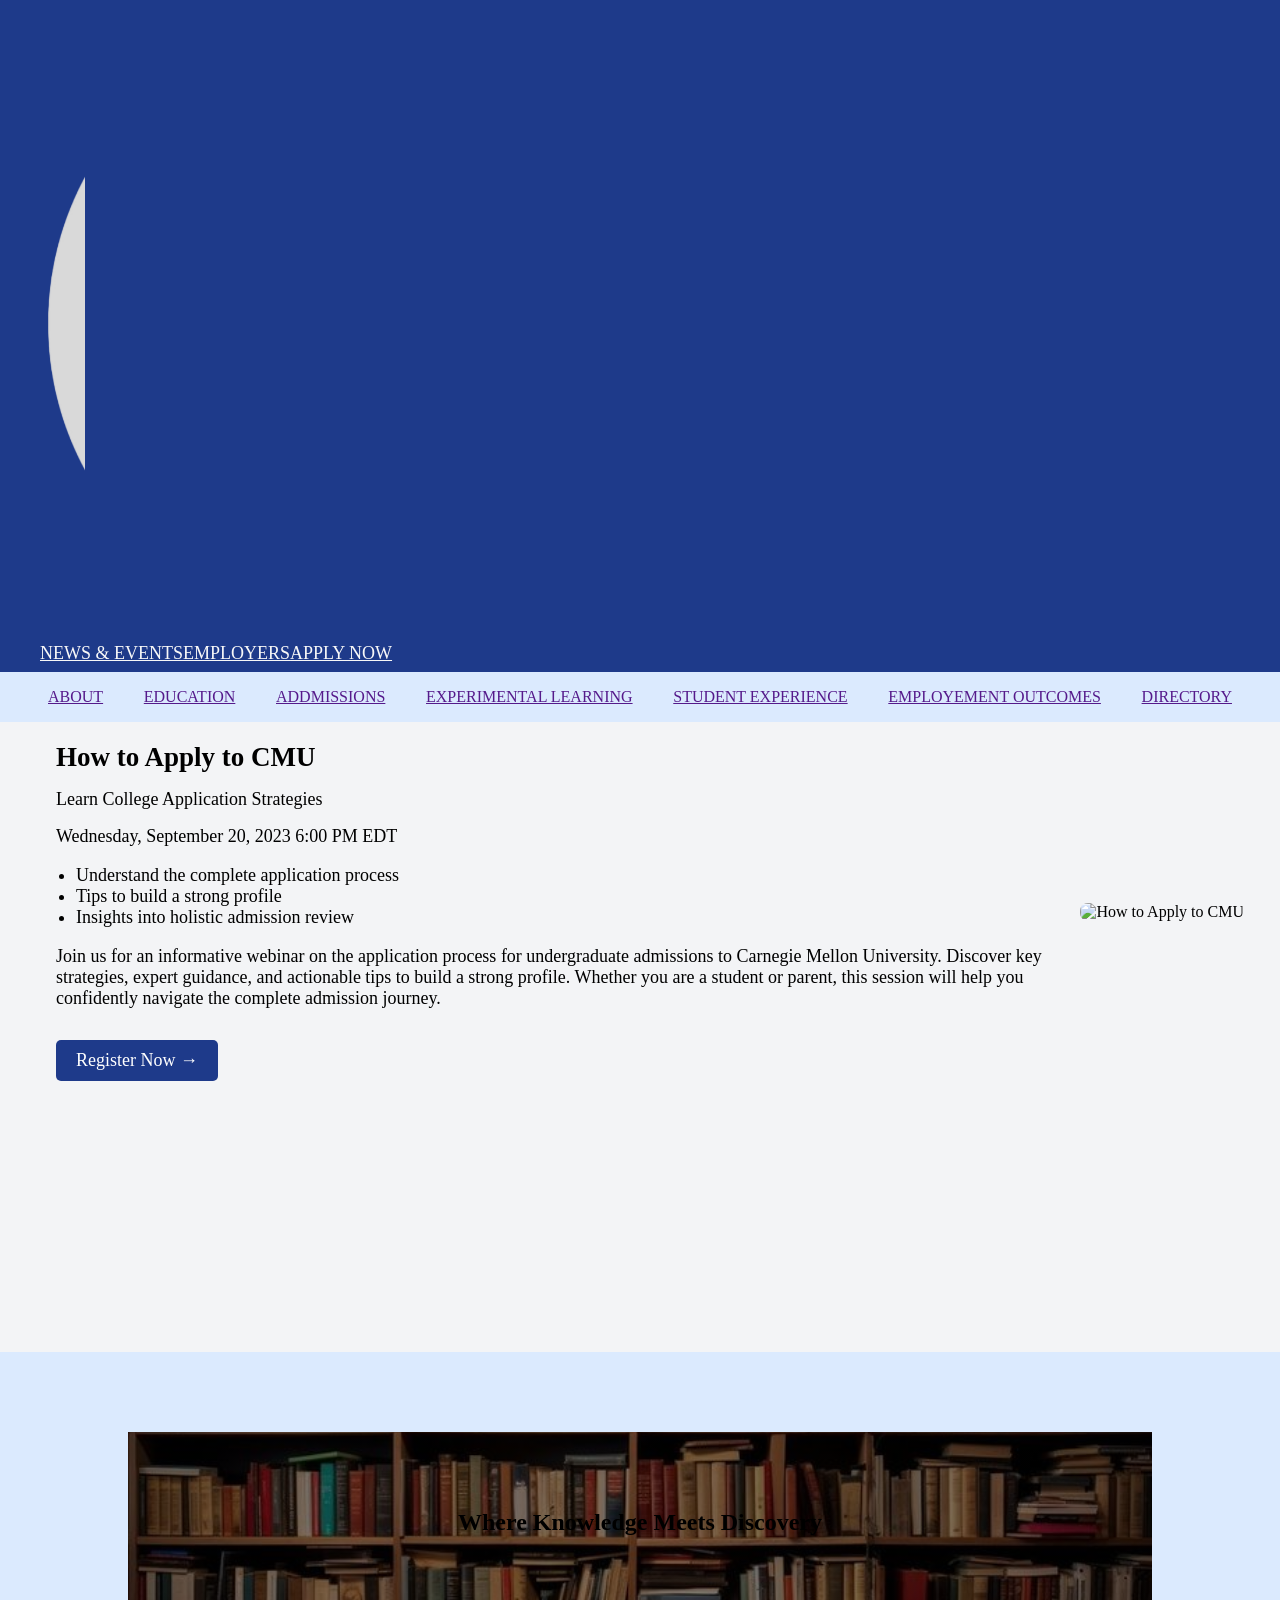
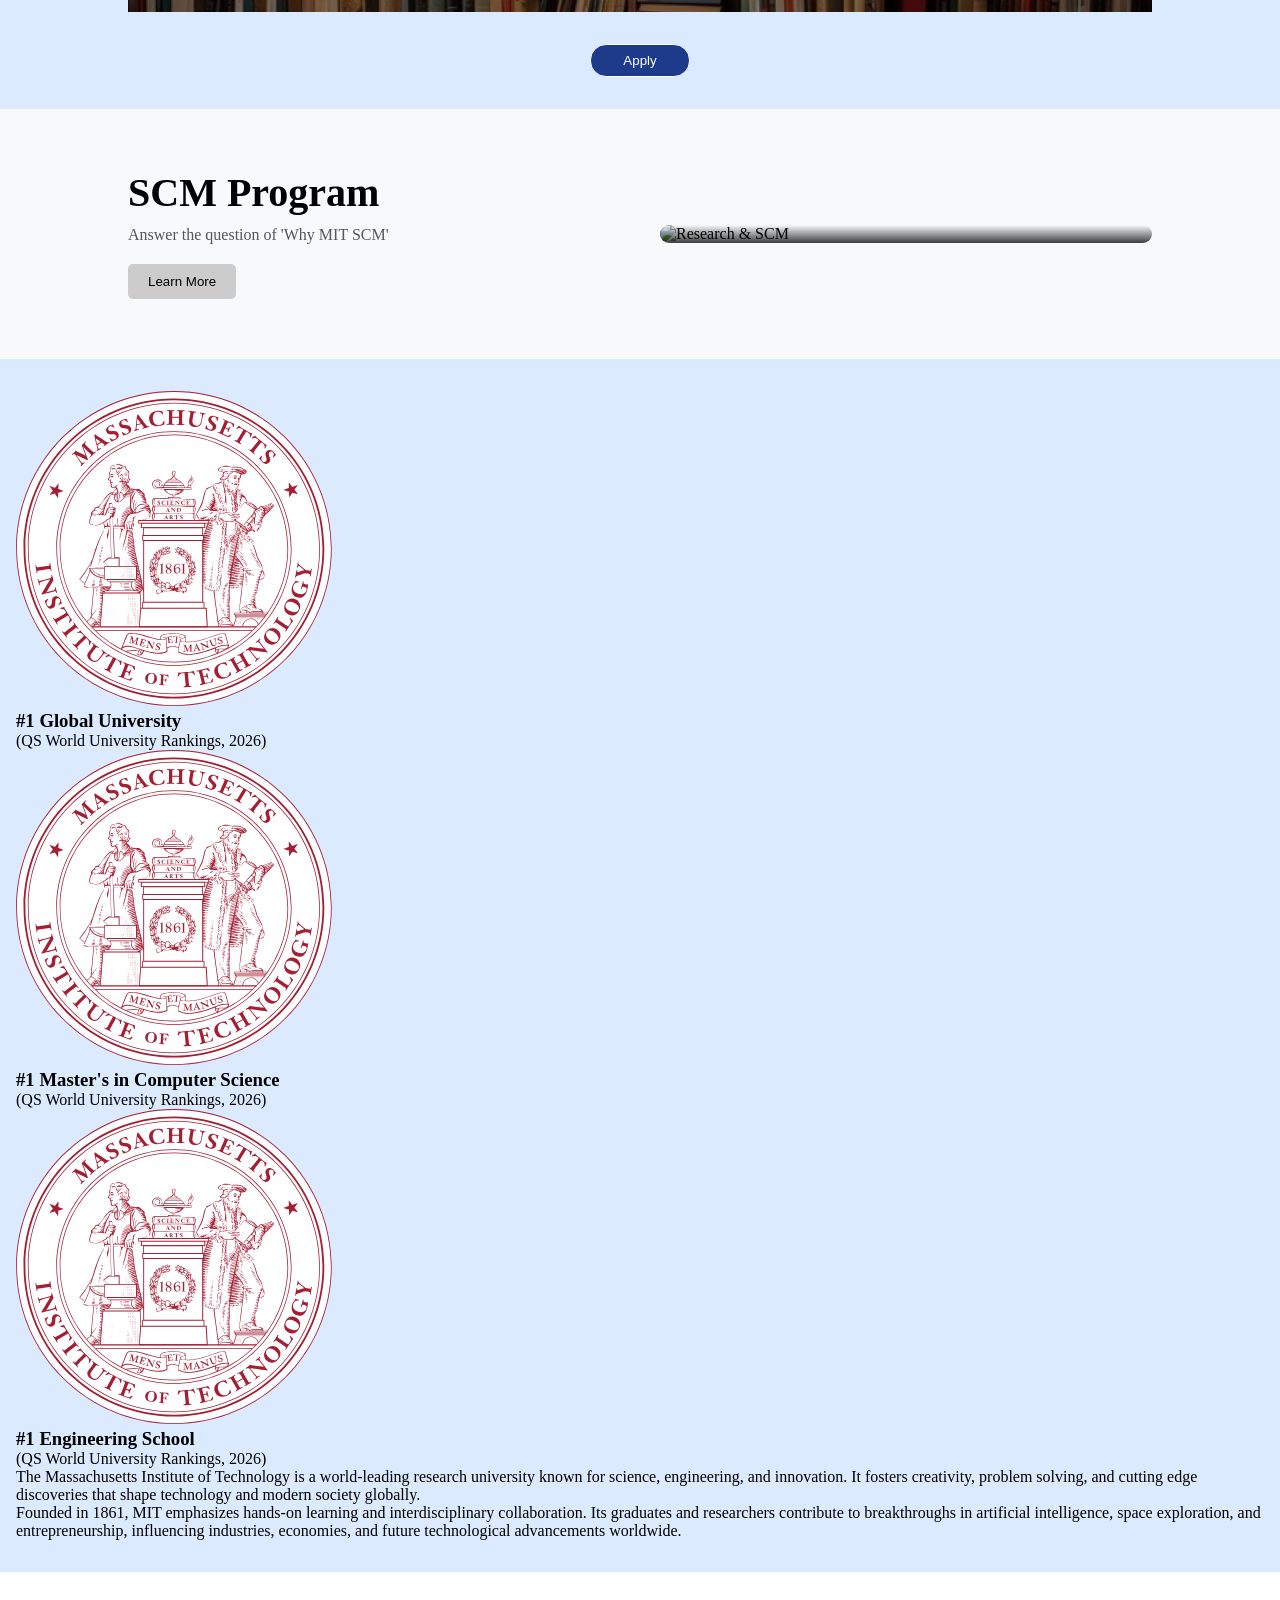
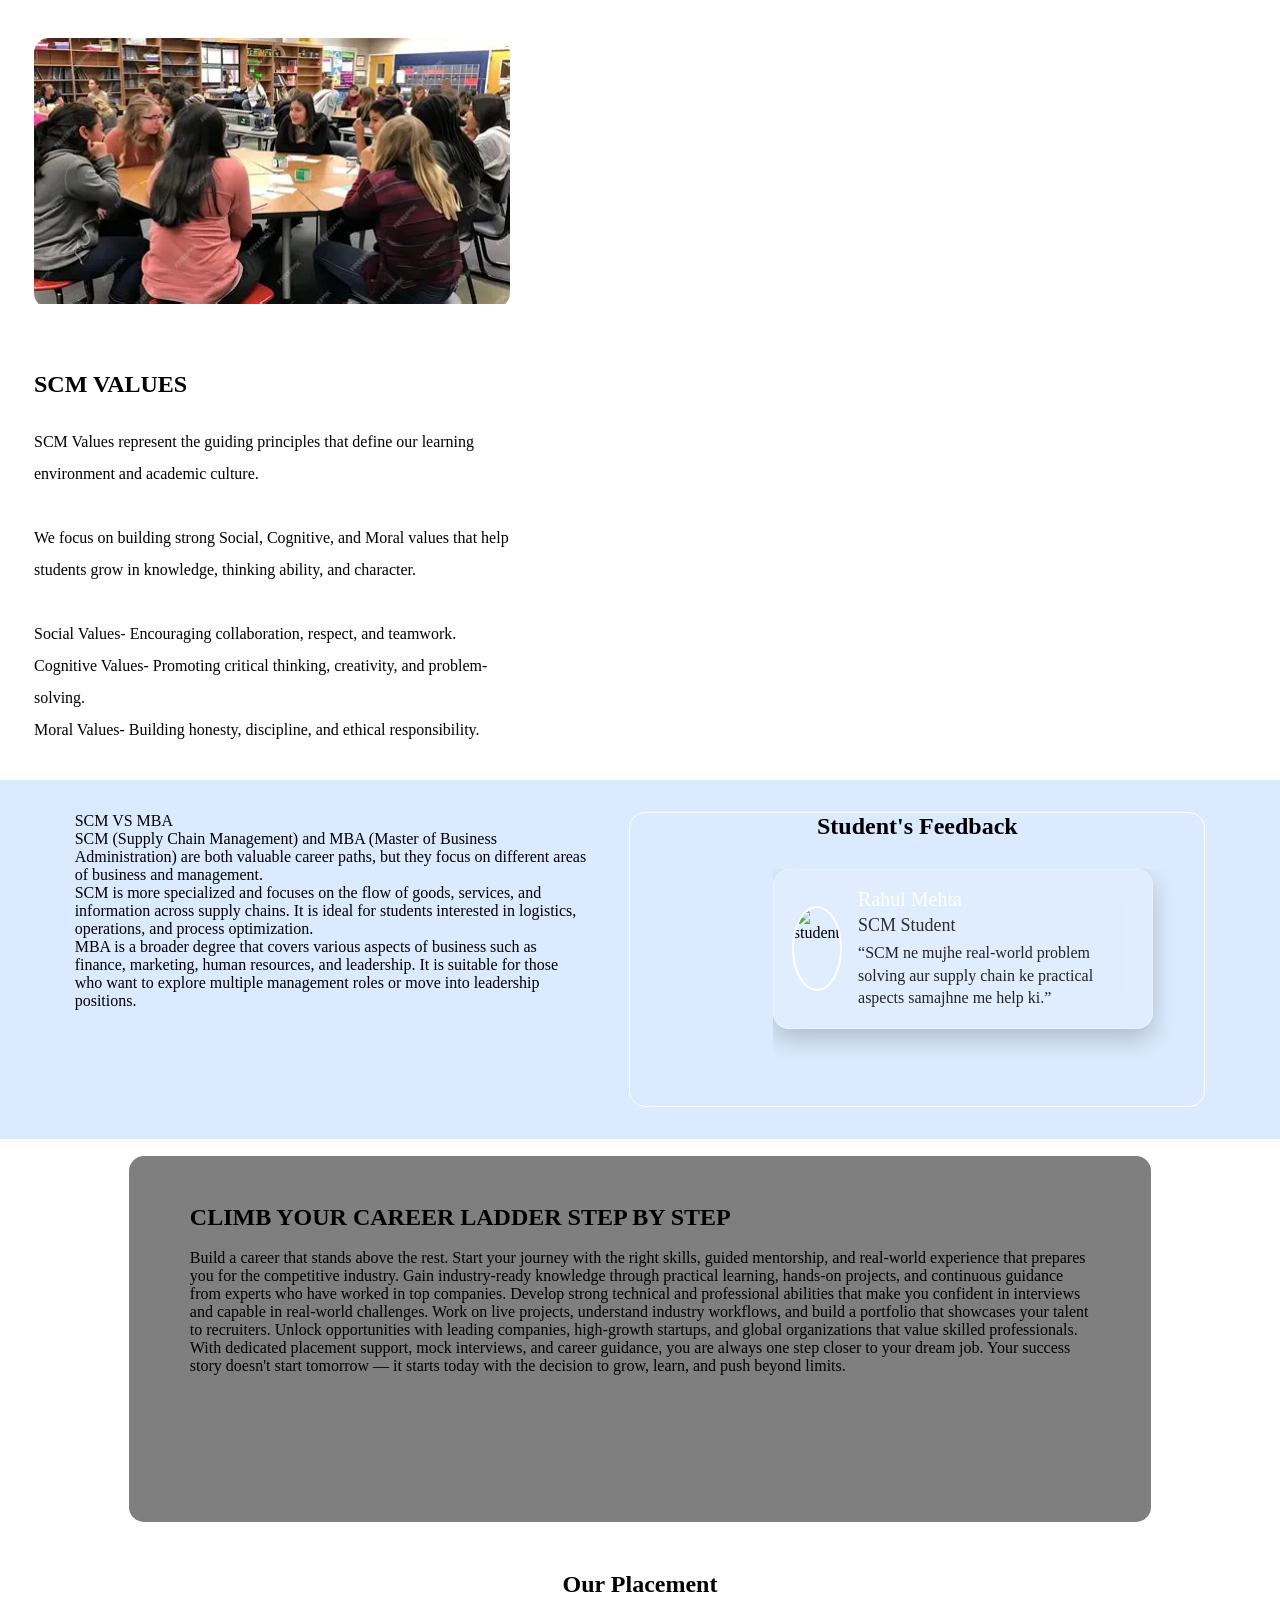
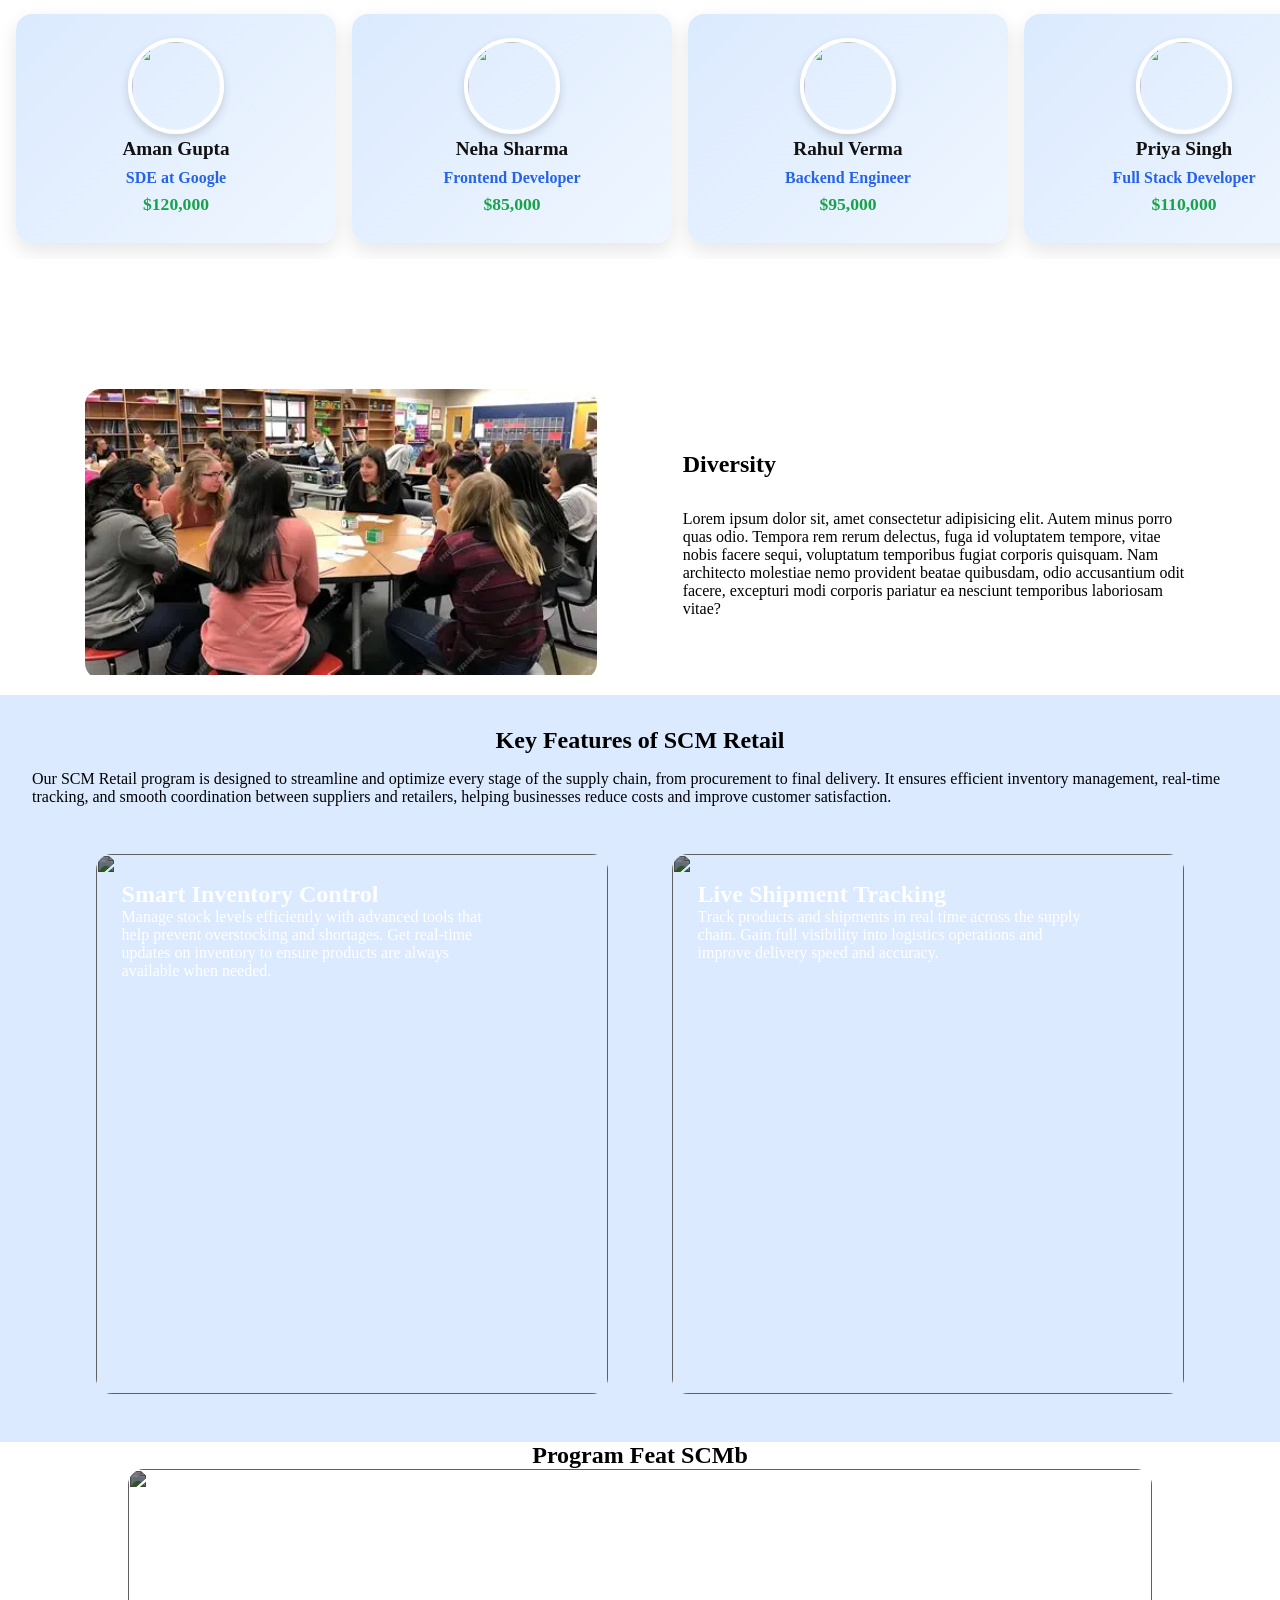
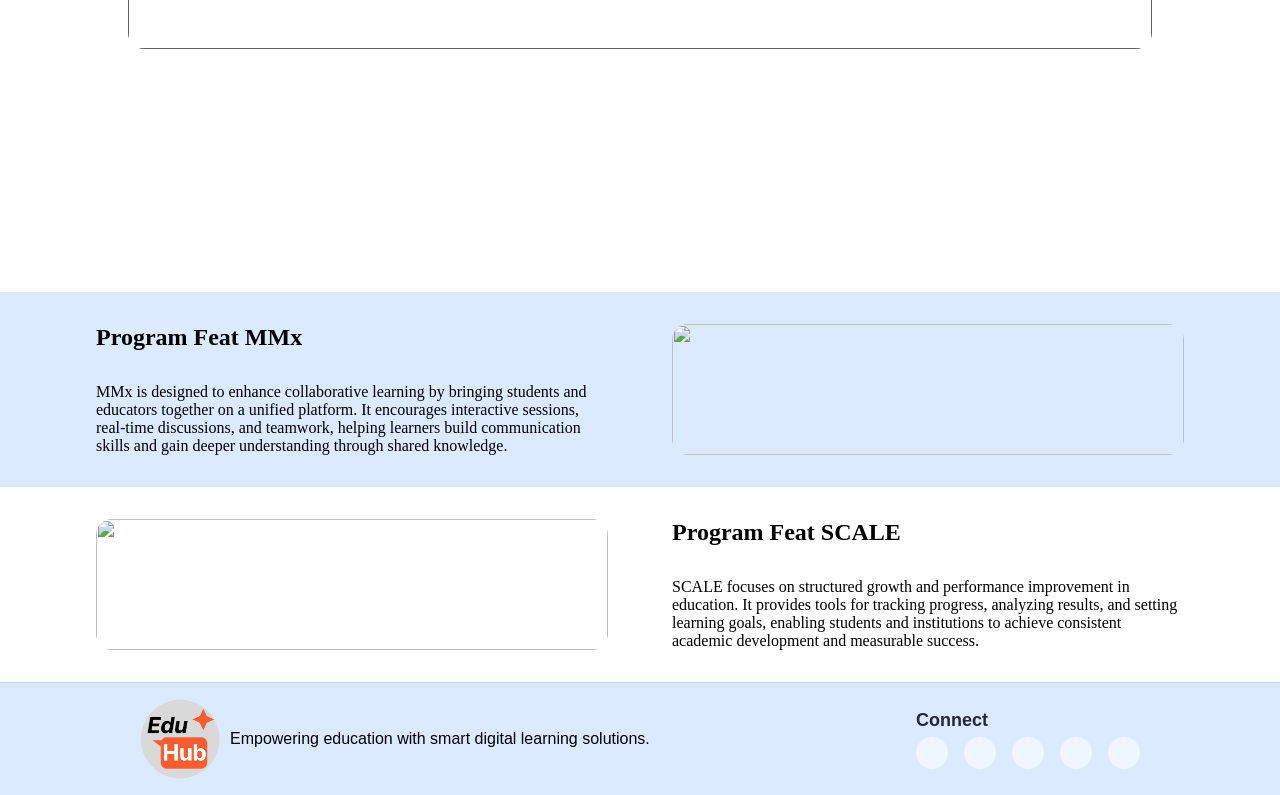
==== index.html @ a058d663 "update index.html file" ====
<!doctype html>
<html lang="en">
  <head>
    <meta charset="UTF-8" />
    <meta name="viewport" content="width=device-width, initial-scale=1.0" />
    <title>Research and Education</title>
    <link
      rel="stylesheet"
      href="https://cdnjs.cloudflare.com/ajax/libs/font-awesome/7.0.1/css/all.min.css"
      integrity="sha512-2SwdPD6INVrV/lHTZbO2nodKhrnDdJK9/kg2XD1r9uGqPo1cUbujc+IYdlYdEErWNu69gVcYgdxlmVmzTWnetw=="
      crossorigin="anonymous"
      referrerpolicy="no-referrer"
    />
    <link rel="stylesheet" href="../CSS/index.css" />
    <link rel="stylesheet" href="../CSS/indexresponsive.css">
    <script src="https://cdn.jsdelivr.net/npm/@tailwindcss/browser@4"></script>
  </head>
  <body>
    <header id="main" class="header flex gap-8 justify-between">
      <div class="headerlogo">
        <a href="#main"><img src="../IMAGES/3.png" alt="" /></a>
      </div>
      <nav class="flex justify-evenly items-center gap-[4rem]" id="navlinks">
        <a href="">NEWS & EVENTS</a>
        <a href="">EMPLOYERS</a>
        <a href="">APPLY NOW</a>
        <div class="headerinput">
          <span class="search-icon">🔍</span>
          <input
            type="text"
            id="searchid"
            placeholder="Search..."
            aria-label="Search"
          />
        </div>
        <span class="headersearchicon" class="text-[#fff] flex items-center">
          <i class="fa-solid fa-magnifying-glass text-[#fff]"></i>
        </span>
      </nav>
      <button id="headerbars">
        <i class="fa-solid fa-bars" style="color: rgb(255, 255, 255)"></i>
      </button>
    </header>
    <div class="secondlinks">
      <span><a href="">ABOUT</a></span>
      <span><a href="">EDUCATION</a></span>
      <span><a href="">ADDMISSIONS</a></span>
      <span><a href="">EXPERIMENTAL LEARNING</a></span>
      <span><a href="">STUDENT EXPERIENCE</a></span>
      <span><a href="">EMPLOYEMENT OUTCOMES</a></span>
      <span><a href="">DIRECTORY</a></span>
    </div>
    <section class="webinar-container">
      <div class="hero-text">
        <h1 class="">
          <i class="fa-solid fa-rocket" style="color: #1e3a8a"></i> Upcoming
          Webinar
        </h1>
        <p>Learn AI & Web Development</p>
        <p>
          <i class="fa-regular fa-calendar" style="color: #1e3a8a"></i> April 15
          | <i class="fa-solid fa-alarm-clock" style="color: #1e3a8a"></i> 7 PM
        </p>
        <ul
          class="headbullet flex flex-col gap-[1rem] list-disc pl-5 text-gray-700 m-4"
        >
          <li>Learn key strategies</li>
          <li>Get expert insights</li>
          <li>Practical tips for students</li>
        </ul>
        <p class="webinarabout items-start">
          Join us for an exciting webinar on AI and Web Development! Discover
          the latest trends, tools, and techniques in the world of web
          development powered by artificial intelligence. Whether you're a
          student, developer, or tech enthusiast, this webinar is your gateway
          to mastering the future of web technology.
        </p>
        <a href="#" class="cta-btn">Register Now →</a>
      </div>
      <div class="hero-image">
        <img
          src="../IMAGES/Web development webinar.png"
          alt="Upcoming Webinar"
        />
      </div>
    </section>

    <!---------------------------------BIG VALUE PREPOSITION SECOND SECTION------------------->

    <section class="big-value">
      <div class="big-value-bgimg">
        <div>
          <h2 class="text-[28px] text-white font-bold">
            Where Knowledge Meets Discovery
          </h2>
        </div>
        <button class="big-value-applybutton">Apply</button>
      </div>
    </section>
    <section class="scm-section">
      <div class="scm-container">
        <div class="scm-left">
          <h1>SCM Program</h1>
          <p>Answer the question of 'Why MIT SCM'</p>
          <button class="scm-left-btn">Learn More</button>
        </div>
        <div class="scm-right">
          <div class="scm-image-box">
            <img
              src="https://images.unsplash.com/photo-1551288049-bebda4e38f71"
              alt="Research & SCM"
            />

            <div class="scm-overlay"></div>

            <div class="scm-content">
              <h2>From Research to Real-World Supply Chains</h2>
              <a href="#">Explore Research →</a>
            </div>
          </div>
        </div>
      </div>
    </section>
    <section class="ranking-section flex justify-evenly items-start gap-8">
      <div class="ranking-container flex flex-col gap-6"></div>
      <div
        class="ranking-about text-gray-700 flex flex-col gap-4 flex-wrap w-[40%]"
      >
        <p class="text-[18px]">
          The Massachusetts Institute of Technology is a world-leading research
          university known for science, engineering, and innovation. It fosters
          creativity, problem solving, and cutting edge discoveries that shape
          technology and modern society globally.
        </p>
        <p class="text-[18px]">
          Founded in 1861, MIT emphasizes hands-on learning and
          interdisciplinary collaboration. Its graduates and researchers
          contribute to breakthroughs in artificial intelligence, space
          exploration, and entrepreneurship, influencing industries, economies,
          and future technological advancements worldwide.
        </p>
      </div>
    </section>

    <!-- -----------------------SCM VALUES---------------------------- -->

    <section class="scm-values flex">
      <div class="scmvalues-img">
        <div><img src="../IMAGES/SCM Values.png" alt="" /></div>
      </div>
      <div class="scmvaluescontent">
        <div class="flex items-center justify-center">
          <h2 class="text-[24px] font-bold">SCM VALUES</h2>
        </div>
        <div>
          <p class="text-[18px]">
            SCM Values represent the guiding principles that define our learning
            environment and academic culture.
          </p>
          <br />
          <p class="text-[18px]">
            We focus on building strong Social, Cognitive, and Moral values that
            help students grow in knowledge, thinking ability, and character.
          </p>
          <br />
          <ul
            class="scm-values-list list-disc pl-5 space-y-2 list-inside marker:text-xl text-[18px]"
          >
            <li>
              <span class="text-[18px] font-semibold">Social Values</span>-
              Encouraging collaboration, respect, and teamwork.
            </li>
            <li>
              <span class="text-[18px] font-semibold">Cognitive Values</span>-
              Promoting critical thinking, creativity, and problem-solving.
            </li>
            <li>
              <span class="text-[18px] font-semibold">Moral Values</span>-
              Building honesty, discipline, and ethical responsibility.
            </li>
          </ul>
        </div>
      </div>
    </section>

    <!-- ----------------------SCM VS MBA------------------ -->
    <section class="scmvsmba">
      <div class="scmvsmbacontent">
        <div>
          <div class="flex item-center justify-center text-[24px] font-bold">
            SCM VS MBA
          </div>
        </div>
        <div class="leading-[2.5rem]">
          <p class="text-[18px]">
            <span class="font-semibold">SCM</span> (Supply Chain Management) and
            MBA (Master of Business Administration) are both valuable career
            paths, but they focus on different areas of business and management.
          </p>
          <!-- <br /> -->
          <p class="text-[18px]">
            SCM is more specialized and focuses on the flow of goods, services,
            and information across supply chains. It is ideal for students
            interested in logistics, operations, and process optimization.
          </p>
          <!-- <br /> -->
          <p class="text-[18px]">
            <span class="font-semibold">MBA</span> is a broader degree that
            covers various aspects of business such as finance, marketing, human
            resources, and leadership. It is suitable for those who want to
            explore multiple management roles or move into leadership positions.
          </p>
        </div>
      </div>
      <div class="scmvsmba-student">
        <h2 class="text-[32px] text-white font-bold">Student's Feedback</h2>
        <div class="studentsfeedback">
          <!-- ----------JS KE THROUGH ID KA DIV BANAKE BHEJ RHE HAI--------  -->
        </div>
        <div class="scmvsmbabutton">
          <i
            class="fa-solid fa-angle-left"
            onclick="previousStudentdetails()"
          ></i>
          <i class="fa-solid fa-angle-right" onclick="nextStudentdetails()"></i>
        </div>
      </div>
    </section>
    <section class="abtcareer">
      <div class="careerout">
        <h2 class="text-[24px] text-white text-center font-bold">
          CLIMB YOUR CAREER LADDER STEP BY STEP
        </h2>
        <br />
        <p class="text-[18px] text-white">
          Build a career that stands above the rest. Start your journey with the
          right skills, guided mentorship, and real-world experience that
          prepares you for the competitive industry. Gain industry-ready
          knowledge through practical learning, hands-on projects, and
          continuous guidance from experts who have worked in top companies.
          Develop strong technical and professional abilities that make you
          confident in interviews and capable in real-world challenges. Work on
          live projects, understand industry workflows, and build a portfolio
          that showcases your talent to recruiters. Unlock opportunities with
          leading companies, high-growth startups, and global organizations that
          value skilled professionals. With dedicated placement support, mock
          interviews, and career guidance, you are always one step closer to
          your dream job. Your success story doesn't start tomorrow — it starts
          today with the decision to grow, learn, and push beyond limits.
        </p>
      </div>
    </section>
    <section class="placementdetails">
      <h2 class="text-center font-bold text-[24px]">Our Placement</h2>
      <div class="carousel-wrapper">
        <div class="careerpics">
          <!-- JS cards yaha aayenge -->
        </div>
      </div>
    </section>
    <section class="diversity">
      <div class="diversity-img">
        <img src="../IMAGES/SCM Values.png" alt="" srcset="" />
      </div>
      <div class="diversity-content">
        <h2 class="text-[24px] font-bold">Diversity</h2>
        <p class="text-[18px]">
          Lorem ipsum dolor sit, amet consectetur adipisicing elit. Autem minus
          porro quas odio. Tempora rem rerum delectus, fuga id voluptatem
          tempore, vitae nobis facere sequi, voluptatum temporibus fugiat
          corporis quisquam. Nam architecto molestiae nemo provident beatae
          quibusdam, odio accusantium odit facere, excepturi modi corporis
          pariatur ea nesciunt temporibus laboriosam vitae?
        </p>
      </div>
    </section>
    <section class="programfeat">
      <div class="programfeatcontent">
        <h2 class="text-[24px] font-bold">Key Features of SCM Retail</h2>
        <p class="text-[18px] w-[60vw]">
          Our SCM Retail program is designed to streamline and optimize every
          stage of the supply chain, from procurement to final delivery. It
          ensures efficient inventory management, real-time tracking, and smooth
          coordination between suppliers and retailers, helping businesses
          reduce costs and improve customer satisfaction.
        </p>
      </div>
      <div class="programfeats">
        <div class="programfeatimg">
          <img
            src="https://images.unsplash.com/photo-1586528116311-ad8dd3c8310d"
            alt=""
            srcset=""
          />
          <div class="programfeattext">
            <h2 class="text-[24px] font-bold">Smart Inventory Control</h2>
            <p class="text-[18px]">
              Manage stock levels efficiently with advanced tools that help
              prevent overstocking and shortages. Get real-time updates on
              inventory to ensure products are always available when needed.
            </p>
          </div>
        </div>
        <div class="programfeatimg">
          <img
            src="https://images.unsplash.com/photo-1553413077-190dd305871c"
            alt=""
            srcset=""
          />
          <div class="programfeattext">
            <h2 class="text-[24px] font-bold">Live Shipment Tracking</h2>
            <p class="text-[18px]">
              Track products and shipments in real time across the supply chain.
              Gain full visibility into logistics operations and improve
              delivery speed and accuracy.
            </p>
          </div>
        </div>
      </div>
    </section>
    <section class="featscmb">
      <h2 class="text-[24px] font-bold">Program Feat SCMb</h2>
      <div>
        <img
          src="https://images.unsplash.com/photo-1519389950473-47ba0277781c"
          alt=""
          srcset=""
        />
        <p class="text-[18px]">
          SCMb is designed to support modern education by integrating smart
          learning tools and interactive content. It helps students understand
          concepts more effectively while enabling teachers to track progress
          and provide personalized guidance. The platform promotes
          collaboration, digital learning, and skill development in an engaging
          environment.
        </p>
      </div>
    </section>
    <section class="featmmx">
      <div class="mmxcontent">
        <h2 class="text-[24px] font-bold">Program Feat MMx</h2>
        <p class="text-[18px]">
          MMx is designed to enhance collaborative learning by bringing students
          and educators together on a unified platform. It encourages
          interactive sessions, real-time discussions, and teamwork, helping
          learners build communication skills and gain deeper understanding
          through shared knowledge.
        </p>
      </div>
      <div class="featmmximg">
        <img
          src="https://images.unsplash.com/photo-1551434678-e076c223a692"
          alt=""
          srcset=""
        />
      </div>
    </section>
    <section class="featscale">
      <div class="featmmximg">
        <img
          src="https://images.unsplash.com/photo-1454165804606-c3d57bc86b40"
          alt=""
          srcset=""
        />
      </div>
      <div class="mmxcontent">
        <h2 class="text-[24px] font-bold">Program Feat SCALE</h2>
        <p class="text-[18px]">
          SCALE focuses on structured growth and performance improvement in
          education. It provides tools for tracking progress, analyzing results,
          and setting learning goals, enabling students and institutions to
          achieve consistent academic development and measurable success.
        </p>
      </div>
    </section>
    <footer class="footer">
      <div class="footer-content">
        <div class="footer-brand">
          <img src="../IMAGES/3.png" alt="Logo" />
          <p>Empowering education with smart digital learning solutions.</p>
        </div>

        <div class="footer-social">
          <h4 clas>Connect</h4>
          <div class="icons">
            <a href="https://www.linkedin.com/in/niraj-kumar-modi/" target="_blank"><i class="fa-brands fa-linkedin-in"></i></a>
            <a href="https://www.facebook.com/" target="_blank"><i class="fa-brands fa-facebook"></i></a>
            <a href="https://x.com/"><i class="fa-brands fa-twitter" target="_blank"></i></a>
            <a href="https://www.instagram.com/nira_j_2/" target="_blank"><i class="fa-brands fa-instagram"></i></a>
            <a href="https://www.youtube.com/" target="_blank"><i class="fa-brands fa-youtube"></i></a>
          </div>
        </div>
      </div>
    </footer>
    <script src="../JAVA SCRIPT/script.js"></script>
  </body>
</html>
---- CSS/index.css ----
* {
  transition: all 0.2s ease-in-out;
  margin: 0;
  padding: 0;
  box-sizing: border-box;
  /* max-width: 1600px; */
}

#main {
  background-color: #1e3a8a;
  padding: 0.5rem;
}
#navlinks {
  padding: 0rem 2rem;
  display: flex;
  align-items: center;
  font-size: 18px;
}

.headerlogo {
  object-fit: cover;
  width: 6vw;
  overflow: hidden;
  padding-left: 2rem;
}
.header a {
  color: rgb(248, 248, 248);
}

.header a:hover {
  opacity: 0.8;
  text-decoration: underline;
  text-underline-offset: 6px;
}

.headerinput {
  display: none;
  align-items: center;
  gap: 8px;
  padding: 6px 12px;
  width: 250px;
  border: 1px solid #cbd5e1;
  border-radius: 8px;
  background-color: #ffffff;
  /* transition: all 0.2s ease; */
}

.search-icon {
  font-size: 14px;
  color: #6b7280;
}

.headerinput input {
  border: none;
  outline: none;
  width: 100%;
  font-size: 14px;
  background: transparent;
  color: #1e3a8a;
}

.headerinput input::placeholder {
  color: #414141;
}

.headerinput:focus {
  border-color: #5d5d5d;

  box-shadow: 0 0 0 2px rgba(30, 58, 138, 0.15);
}

#headerbars {
  display: none;
  cursor: pointer;
}

/* ---------------SECOND LINKS DIV--------------------------- */

.secondlinks {
  display: flex;
  justify-content: space-between;
  background-color: #dbeafe;
  color: #000;
  font-size: 16px;
  padding: 1rem 3rem;
}

.secondlinks a {
  display: inline-block;
}

.secondlinks a:hover {
  text-decoration: underline;
  text-underline-offset: 6px;
  opacity: 0.8;
  color: #1e3a8a;
  transform: scale(1.2);
}

/* ----------JS KE LIYE HAI ----------------------- */

/* -------------------------SECOND SECTION---------------------------- */
.webinar-container {
  background-color: #f3f4f6;
  padding: 0rem 1rem;
  height: 70vh;
}
.hero-section {
  display: flex;
  align-items: center;
  justify-content: space-between;
  flex-wrap: wrap;
  padding: 20px;
}

.hero-image img {
  width: 100%;
  max-width: 700px;
  height: auto;
  object-fit: cover;
  border-radius: 8px;
}

.hero-text {
  flex: 1;
  min-width: 250px;
  margin-left: 20px;
  font-size: 18px;
  display: flex;
  flex-direction: column;
  /* align-items: center; */
  justify-content: space-between;
  gap: 1rem;
}

.cta-btn {
  width: max-content;
  margin-top: 15px;
  padding: 10px 20px;
  background: #1e3a8a;
  color: #fff;
  text-decoration: none;
  border-radius: 5px;
  transition: transform 0.3s ease;
}

.cta-btn:hover {
  transform: scale(1.05);
}

.headbullet {
  align-items: start;
  padding: 2px 20px;
}

/* -------------------------------BIG VALUE PREPOSITION SECOND SECTION----------------- */

.big-value {
  width: 100%;
  height: max-content;
  background-color: #dbeafe;
}
.big-value-bgimg {
  width: 100%;
  height: 100%;
  display: flex;
  flex-direction: column;
  padding-top: 5rem;
  align-items: center;
}
.big-value-bgimg div {
  display: flex;
  justify-content: center;
  align-items: center;
  width: 80%;
  height: 20vh;
  background:
    linear-gradient(rgba(0, 0, 0, 0.5), rgba(0, 0, 0, 0.5)),
    url("../IMAGES/Big-value.png") no-repeat center center/ cover;
}

.big-value-applybutton {
  background-color: #1e3a8a;
  color: #fff;
  border: 1px solid white;
  border-radius: 1rem;
  margin-top: 2rem;
  padding: 0.5rem 2rem;
  text-align: center;
  margin-bottom: 2rem;
  cursor: pointer;
}

.big-value-applybutton:hover {
  background-color: #fff;
  color: #1e3a8a;
  text-decoration: underline;
  text-underline-offset: 6px;
  font-weight: bold;
  scale: 1.2;
}

/* -------------------SCM SECTION--------------------------- */
.scm-section {
  padding: 60px 10%;
  background: #f8f9fb;
}

.scm-container {
  display: flex;
  gap: 40px;
  align-items: center;
}

.scm-left {
  flex: 1;
}

.scm-left h1 {
  font-size: 40px;
  margin-bottom: 10px;
}

.scm-left p {
  color: #555;
  margin-bottom: 20px;
}

.scm-left-btn {
  padding: 10px 20px;
  border: none;
  background: #ccc;
  cursor: pointer;
  border-radius: 5px;
  transition: 0.3s;
}

.btn:hover {
  background: #999;
}

.scm-right {
  flex: 1;
}

.scm-image-box {
  position: relative;
  overflow: hidden;
  border-radius: 12px;
}

.scm-image-box img {
  width: 100%;
  height: 350px;
  object-fit: cover;
  /* transition: transform 0.4s ease; */
}

.scm-image-box:hover img {
  transform: scale(1.1);
}

/* Dark Gradient Overlay */
.scm-overlay {
  position: absolute;
  inset: 0;
  background: linear-gradient(to top, rgba(0, 0, 0, 0.75), transparent);
}

/* Text Content */
.scm-content {
  position: absolute;
  bottom: 20px;
  left: 20px;
  color: #fff;
  max-width: 80%;
}

.scm-content h2 {
  font-size: 20px;
  margin-bottom: 8px;
}

.scm-content a {
  color: #fff;
  text-decoration: none;
  font-size: 14px;
  border-bottom: 1px solid #fff;
  transition: 0.3s;
}

.scm-content a:hover {
  opacity: 0.7;
}

/* -----------------------Ranking Container-------------------------  */

.ranking-section {
  background: #dbeafe;
  padding: 2rem 1rem;
}

.ranking-image {
  width: 10%;
  height: auto;
  object-fit: cover;
}

/* ---------------------SCM VALUES---------------------- */
.scm-values {
  padding-top: 2rem;
  justify-content: space-evenly;
}
.scmvalues-img {
  width: 40vw;
  border: 1px solid #fff;
  border-radius: 1rem;
  overflow: hidden;
}

.scm-values div {
  margin: 1rem;
  flex: 1;
  border: 1px solid #fff;
  border-radius: 1rem;
  overflow: hidden;
}
.scmvalues-img img {
  width: 100%;
  height: 100%;
  flex: 1;
}

.scmvalues-img img:hover {
  scale: 1.05;
}

.scmvaluescontent {
  width: 40vw;
  line-height: 2;
}

/* ------------SCMVSMBA------------ */

.scmvsmba {
  display: flex;
  padding: 2rem;
  justify-content: space-evenly;
  background-color: #dbeafe;
}

.scmvsmbacontent {
  width: 40vw;
}

.scmvsmba-student {
  background-image: url("../IMAGES/SCM\ vs\ MBA.png");
  background-image: url("https://i.pinimg.com/1200x/e7/12/15/e712155b8f7bfdbda9c8d9d49255e238.jpg");
  width: 45vw;
  background-size: cover;
  background-position: 100%;
  border: 1px solid #fff;
  border-radius: 1rem;
  display: flex;
  flex-direction: column;
  align-items: center;
  justify-content: center;
}

.studentsfeedback {
  position: relative;
  overflow: hidden;
  width: 45vw;
  height: 250px;
  top: 10%;
  left: 25%;
}

.card {
  display: flex;
  align-items: center;
  gap: 16px;
  padding: 18px;
  border-radius: 16px;
  position: absolute;
  background: rgba(255, 255, 255, 0.15);
  backdrop-filter: blur(15px);
  border: 1px solid rgba(255, 255, 255, 0.3);
  box-shadow: 0 10px 25px rgba(0, 0, 0, 0.2);

  max-width: 380px;
  transition: 0.3s ease;
}

.card:hover {
  transform: scale(1.05);
}

.card img {
  width: 85px;
  height: 85px;
  border-radius: 50%;
  object-fit: cover;
  border: 2px solid white;
}

.text h2 {
  font-size: 18px;
  margin: 0;
  font-size: 20px;
  font-weight: 500;
  color: #ffffff;
}

.text p.role {
  font-size: 13px;
  margin: 4px 0;
  font-size: 18px;
  opacity: 0.8;
  color: #000000;
}

.text p.desc {
  font-size: 12px;
  margin: 6px 0 0;
  font-size: 16px;
  opacity: 0.85;
  color: #000000;
  line-height: 1.4;
}

.scmvsmbabutton {
  font-size: 24px;
  padding-top: 1rem;
  z-index: 999;
}
.scmvsmbabutton i {
  cursor: pointer;
}

/* slide position ke liye hai  */

.enter-left {
  transform: translateX(50%);
}
.enter-right {
  transform: translateX(-100%);
}

.active {
  transform: translateX(0);
}

.exit-left {
  transform: translateX(-100%);
}
.exit-right {
  transform: translateX(100%);
}

/* -------CAREER OUTCOMES--------------- */
.abtcareer {
  min-height: 400px;
  display: flex;
  align-items: stretch;
  gap: 2rem;
  padding: 1rem;
  background: url("https://tse4.mm.bing.net/th/id/OIP.G3sDYMoSX4LbIAcPl30OUQHaFj?rs=1&pid=ImgDetMain&o=7&rm=3")
    no-repeat center/cover;
  justify-content: center;
}

.careerout {
  position: relative;
  padding: 3rem 3.8rem;
  border: 1px solid #fff;
  border-radius: 1rem;
  overflow: hidden;
  background: rgba(255, 255, 255, 0.15);
  /* backdrop-filter: ; */
  width: 80vw;
}

.careerout::before {
  content: "";
  position: absolute;
  inset: 0;
  background: rgba(0, 0, 0, 0.5);
  z-index: 0;
}

.careerout * {
  position: relative;
  z-index: 1;
}

/* -----------PLACEMENT DETAILS----------- */

.placementdetails {
  display: flex;
  padding-top: 2rem;
  flex-direction: column;
  height: 50vh;
  align-items: center;
}

.carousel-wrapper {
  overflow: hidden;
  width: 100%;
}
.careerpics {
  display: flex;
  gap: 1rem;
  padding: 1rem;
  justify-content: flex-start;
  width: max-content;
  animation: scroll 20s linear infinite;
}

.placementdetails h2 {
  font-size: 1.5rem;
  font-weight: 700;
}

.placementcard {
  
  display: flex;
  flex: 0 0 auto;
  flex-direction: column;
  justify-content: center;
  align-items: center;
  width: 320px;
  background: linear-gradient(135deg, #dbeafe, #eff6ff);
  padding: 1.5rem;
  border-radius: 16px;
  box-shadow: 0 8px 20px rgba(0, 0, 0, 0.1);
  transition: 0.3s ease;
}

.placementcard:hover {
  transform: translateY(-5px);
  box-shadow: 0 12px 25px rgba(0, 0, 0, 0.15);
}

.placementcard img {
  width: 6rem;
  height: 6rem;
  object-fit: cover;
  border-radius: 50%;
  border: 4px solid #fff;
  box-shadow: 0 4px 10px rgba(0, 0, 0, 0.15);
}

.placementtext {
  text-align: center;
  line-height: 1.6;
}

.placementtext h2 {
  font-size: 1.2rem;
  font-weight: 700;
  color: #111;
}

.placedrole {
  font-size: 1rem;
  font-weight: 600;
  color: #2563eb;
}

.placedamount {
  font-size: 1.1rem;
  font-weight: bold;
  color: #16a34a;
}

@keyframes scroll {
  0% {
    transform: translateX(0);
  }
  100% {
    transform: translateX(-50%);
  }
}



/* ------------DIVERSITY---------------- */
.diversity{
  display: flex;
  justify-content: space-evenly;
  align-items: center;
  padding-bottom: 1rem;
}

.diversity-img{
  width: 40vw;
  border-radius: 1rem;
  overflow: hidden;
}
.diversity-img img{
  height: 100%;
  width: 100%;
  
}

.diversity-content{
  width: 40vw;
  overflow: hidden;
  display: flex;
  flex-direction: column;
  gap: 2rem;
}

/* --------PROGRAM FEAT SCMR---------- */

.programfeat{
  padding: 2rem;
  gap: 2rem;
  display: flex;
  width: 100%;
  flex-direction: column;
  background-color: #dbeafe;
}

.programfeatcontent{
  display: flex;
  flex-direction: column;
  align-items: center;
  gap: 1rem;
}

.programfeats{
  display: flex;
  justify-content: space-evenly;
  padding: 1rem 0rem;
}
.programfeatimg{
  width: 40vw;
  height: 60vh;
  border-radius: 1rem;
  position: relative;
  overflow: hidden;
}

.programfeatimg img{
  height: 100%;
  width: 100%;
  filter: brightness(50%);
}

.programfeattext{
  position: absolute;
  z-index: 999;
  width: 30vw;
  color: #fff;
  top: 5%;
  left: 5%;
}

/* -----featscmb----- */
.featscmb{
  
  height: 50vh;
  display: flex;
  flex-direction: column;
  padding-bottom: 1rem;
  align-items: center;
}

.featscmb img{
  width: 80vw;
  height: 20vh;
  border-radius: 1rem;
  filter: brightness(50%);
  object-fit: cover;
}

.featscmb div{
  position: relative;
}
.featscmb p{
  position: absolute;
  top: 5%;
  left: 5%;
  color: white;
}

/* ----FEATMMX------ */
.featmmx{
  display: flex;
  justify-content: space-evenly;
  background-color: #dbeafe;
  padding: 2rem;
}

.mmxcontent{
  width: 40vw;
  display: flex;
  flex-direction: column;
  justify-content: center;
  gap: 2rem;
}
.featmmximg{
  width: 40vw;
  border-radius: 1rem;
  overflow: hidden;
}
.featmmximg img{
  height: 100%;
  width: 100%;
  object-fit: cover;
}

.featscale{
  display: flex;
  justify-content: space-evenly;
  padding: 2rem;
}

/* -----------FOOTER------- */
.footer {
  background: #dbeafe;
  padding: 1rem 2rem;  
  border-top: 1px solid #bfdbfe;
  font-family: Arial, sans-serif;
}


.footer-content {
  max-width: 1000px;
  margin: auto;
  display: flex;
  justify-content: space-between;
  align-items: center;
  gap: 20px;
  flex-wrap: wrap;
}


.footer-brand {
  display: flex;
  align-items: center;
  gap: 10px;
}

.footer-brand img {
  width: 80px;              
  height: auto;
  object-fit: contain;
}

/* Social */
.footer-social h4 {
  font-size: 18px;
  margin-bottom: 6px;
  color: #1e293b;
}

.icons {
  display: flex;
  gap: 1rem;
}

.icons a {
  width: 32px;
  height: 32px;
  border-radius: 50%;
  background: #eff6ff;
  display: flex;
  align-items: center;
  justify-content: center;
  color: #2563eb;
  font-size: 24px;
  
  transition: all 0.2s ease;
}

.icons a:hover {
  background: #2563eb;
  color: #fff;
  transform: scale(1.08);
}
---- CSS/indexresponsive.css ----
@media (max-width: 768px) {
  * {
    transition: all 0.2s ease-in-out;
    padding: 0;
    margin: 0;
  }
  #navlinks {
    flex-direction: column;
    gap: 1rem;
    display: none;
    padding-top: 1rem;
  }
  .headerlogo {
    width: 20vw;
    padding: 0;
  }
  #headerbars {
    display: block;
    cursor: pointer;
    font-size: 2rem;
  }
  .secondlinks {
    flex-direction: column;
    gap: 1rem;
    text-align: center;
    display: none;
  }

  .webinar-container {
    height: max-content;
  }

  .webinarabout {
    align-items: start;
  }
  .hero-section {
    flex-direction: column;
    text-align: center;
  }
  .hero-text {
    margin-left: 0;
    margin-top: 15px;
    align-items: start;
    margin-bottom: 20px;
  }
  .hero-image img {
    max-width: 100%;
  }
  .headbullet {
    align-items: start;
    padding: 2px 0px;
  }
  .webinarabout {
    display: flex;
    align-items: start;
    justify-content: start;
  }

  /* -------------SCM SECTION----------------------- */
  .scm-container {
    flex-direction: column;
  }

  .scm-image-box img {
    height: 250px;
  }

  .scm-left h1 {
    font-size: 30px;
  }

  /* ------------------------RANKING SECTION-------------------------   */
  .ranking-section {
    display: flex;
    flex-direction: column;
  }

  .ranking-about {
    width: 100%;
  }

  /* -------SCM-VALUES--------- */
  .scm-values {
    display: flex;
    flex-direction: column;
    justify-content: space-between;
    align-items: center;
    
  }
  .scmvalues-img {
    width: 100vw;
    border: 1px solid #fff;
    border-radius: 1rem;
    overflow: hidden;
  }
  .scmvaluescontent {
    width: 90vw;
    line-height: 1.5;
    padding-top: 1rem;
  }
  .scm-values-list {
    line-height: 1.5;
    text-align: left;
  }

  /* -------SCMVSMBA------ */
  .scmvsmba {
    display: flex;
    flex-direction: column;
  }
  .scmvsmbacontent {
    width: 90vw;
  }
  .scmvsmba-student {
    width: 90vw;
    overflow: hidden;
  }
  .studentsfeedback {
    width: 90vw;
    left: 10%;
    bottom: 10%;
  }

  /* ---------DIVERSITY---- */
  .diversity{
    display: flex;
    flex-direction: column;
    gap: 3rem;
    padding-top: 2rem;
  }
  .diversity-img{
    width: 90vw;
  }
  .diversity-content{
    width: 90vw;
    gap: 1rem;
  }
  .placementcard{
    border-radius: 1rem;
  }
  /* --------PROGRAM FEAT SCMR---------- */
  .programfeat{
    padding: 1rem;
  }
  .programfeatcontent p{
    width: 90vw;
  }
  .programfeats{
    display: flex;
    flex-direction: column;
    gap: 2rem;
  }
  .programfeatimg{
    width: 90vw;
  }
  .programfeattext{
    width: 90%;
  }

  /* ----------FEATSCMB-------- */
  .featscmb{
    display: flex;
    justify-content: center;
    gap: 1rem;
  }
  .featscmb img{
    width: 100%;
    height: max-content;
  }

  /* ----FEATMMX----- */
  .featmmx{
    display: flex;
    flex-direction: column;
    gap: 1rem;
  }
  .mmxcontent{
    width: 100%;
  }
  .featmmximg{
    width: 100%;
  }

  .featscale{
    display: flex;
    flex-direction: column;
  }

  .footer-content {
    flex-direction: column;
    align-items: center;
    text-align: center;
  }

  .footer-brand {
    justify-content: center;
  }

  .footer-social {
    margin-top: 10px;
  }

  .icons {
    justify-content: center;
  }

  .footer-brand img {
    width: 60px; 
  }

  .footer-social h4 {
    font-size: 16px;
    font-weight: 600;
  }
}
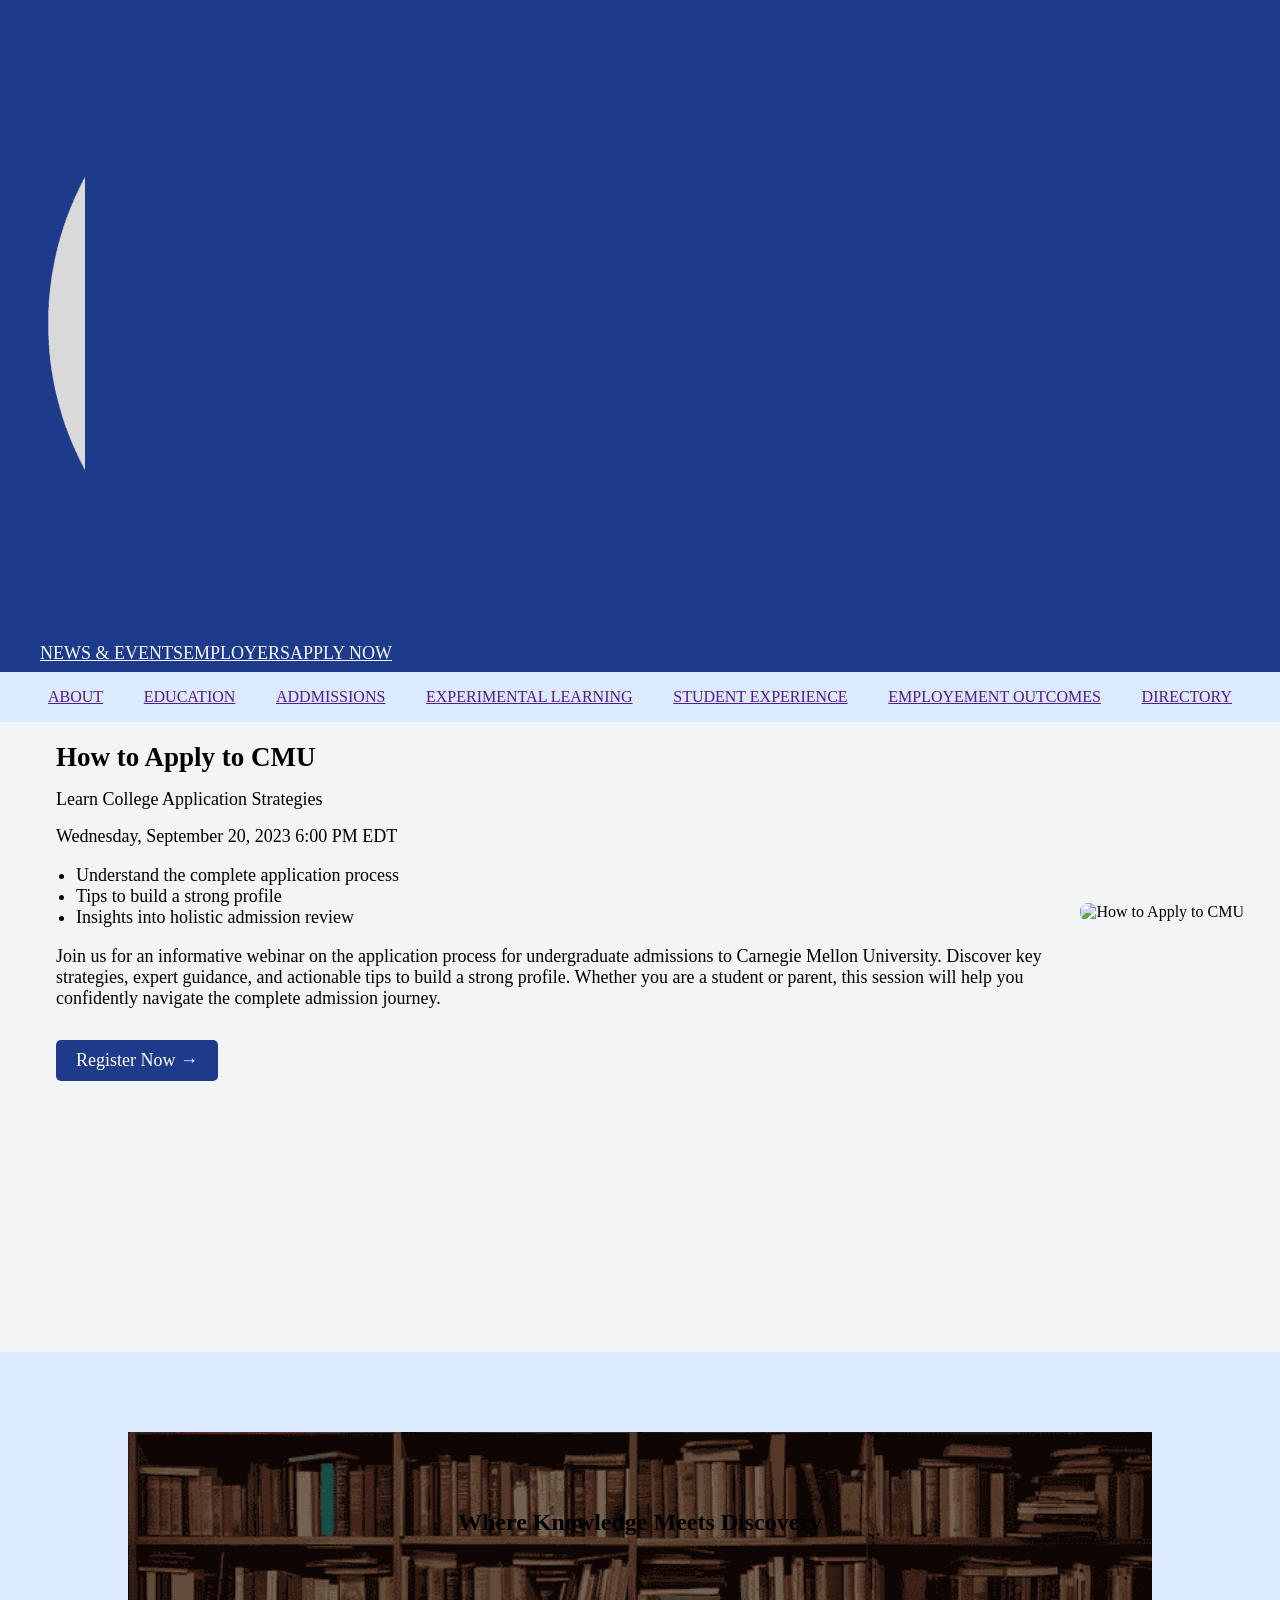
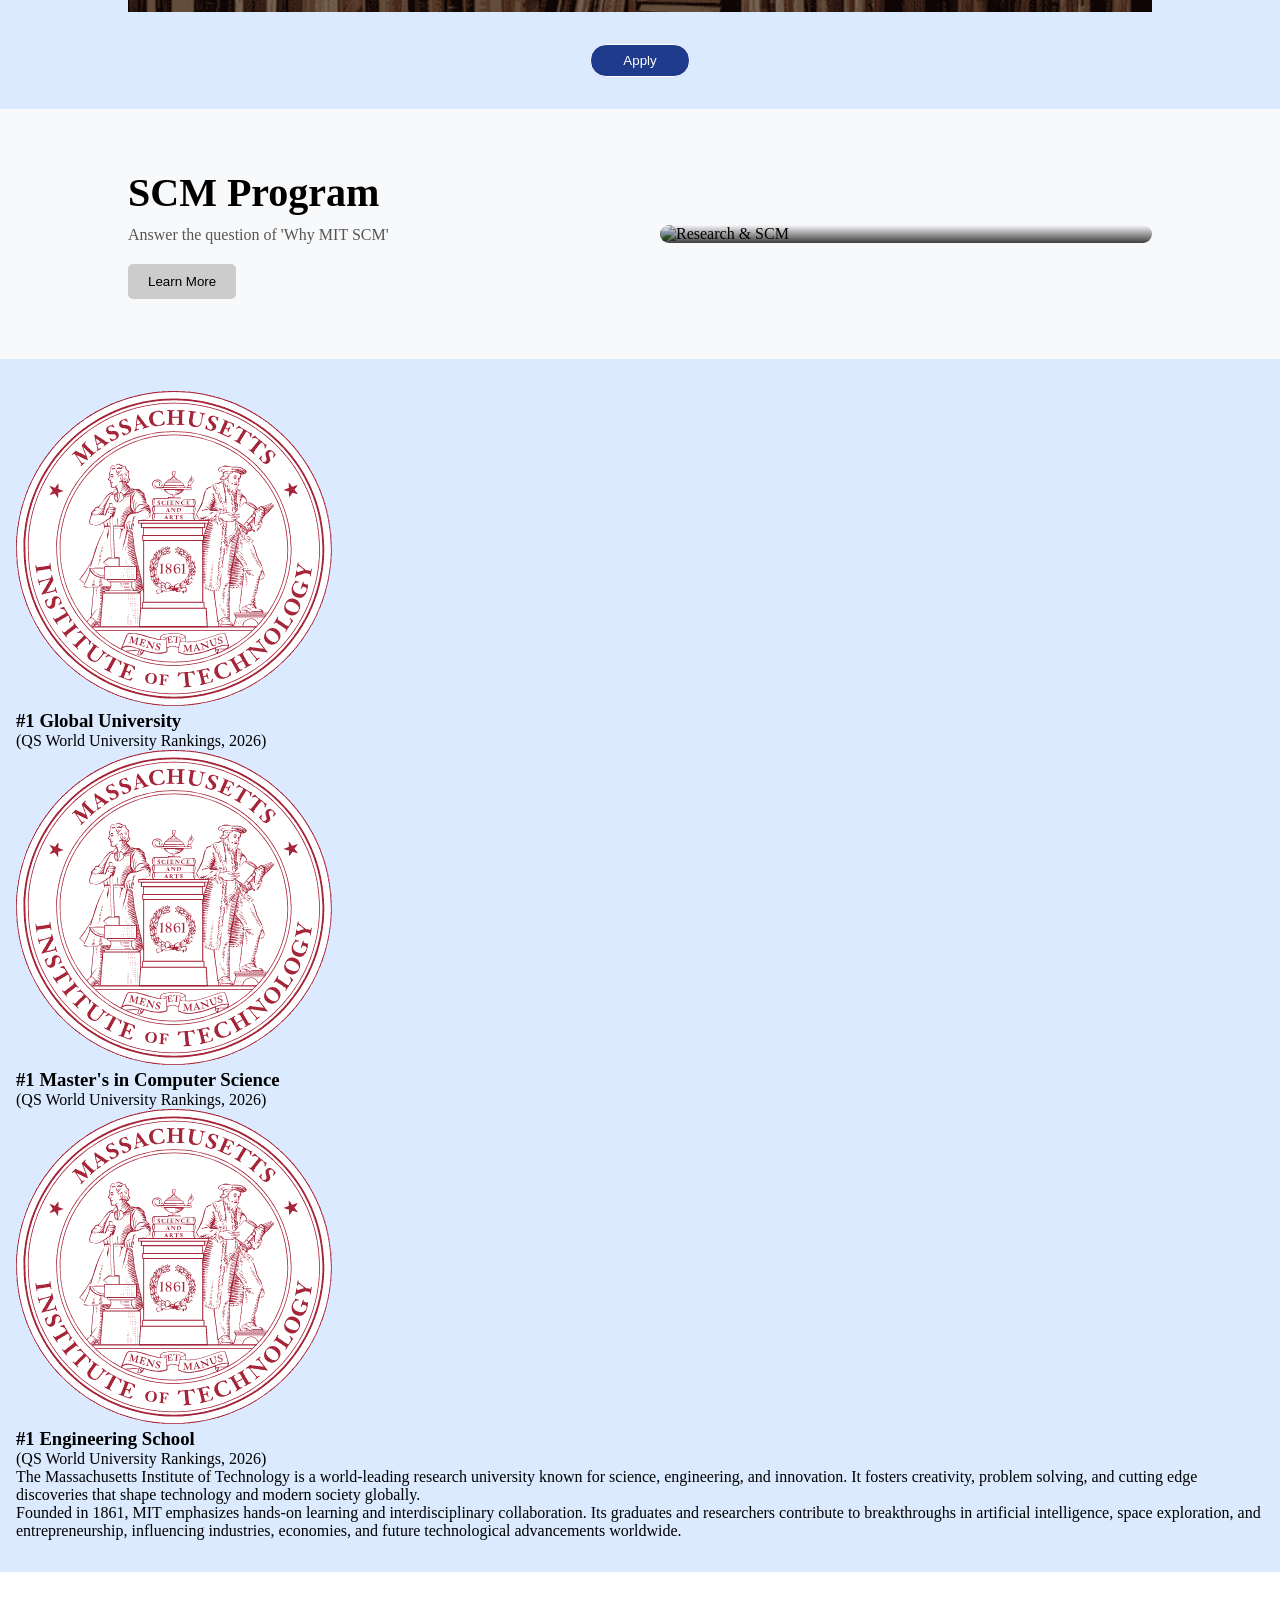
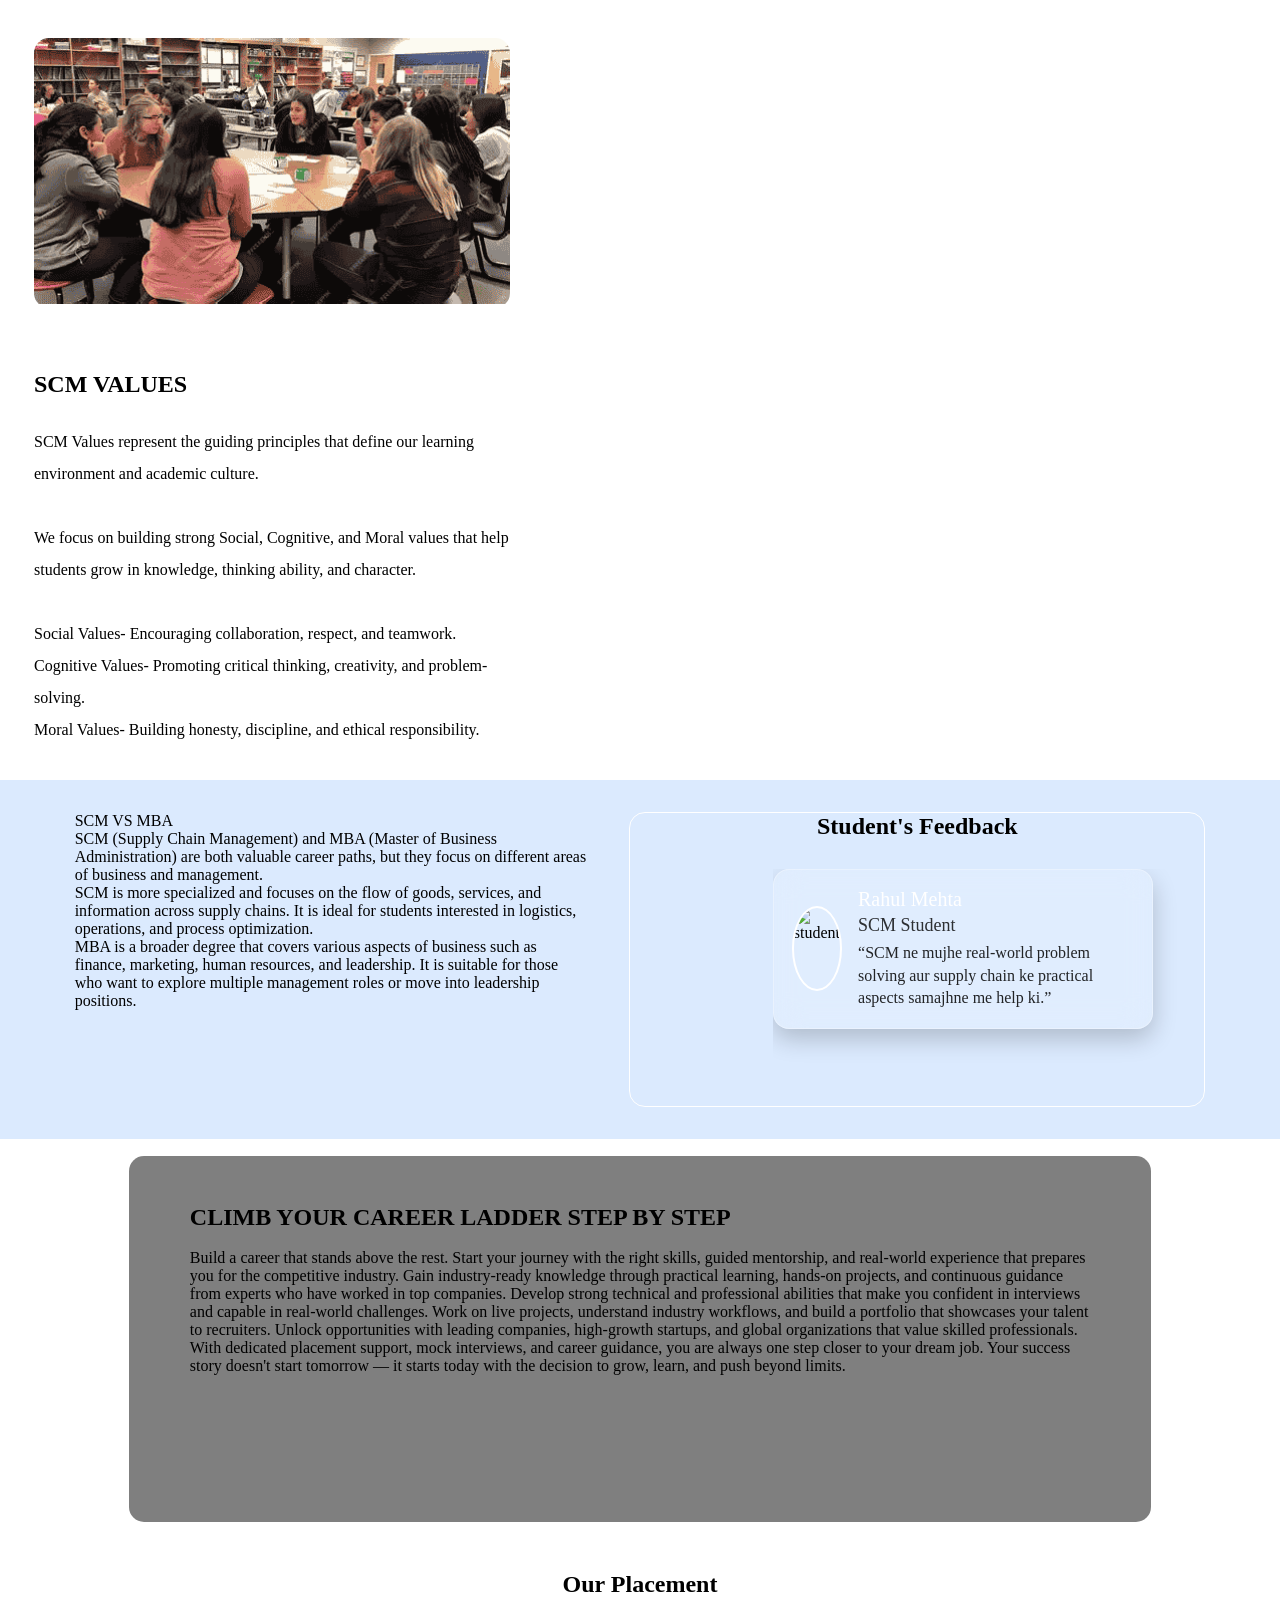
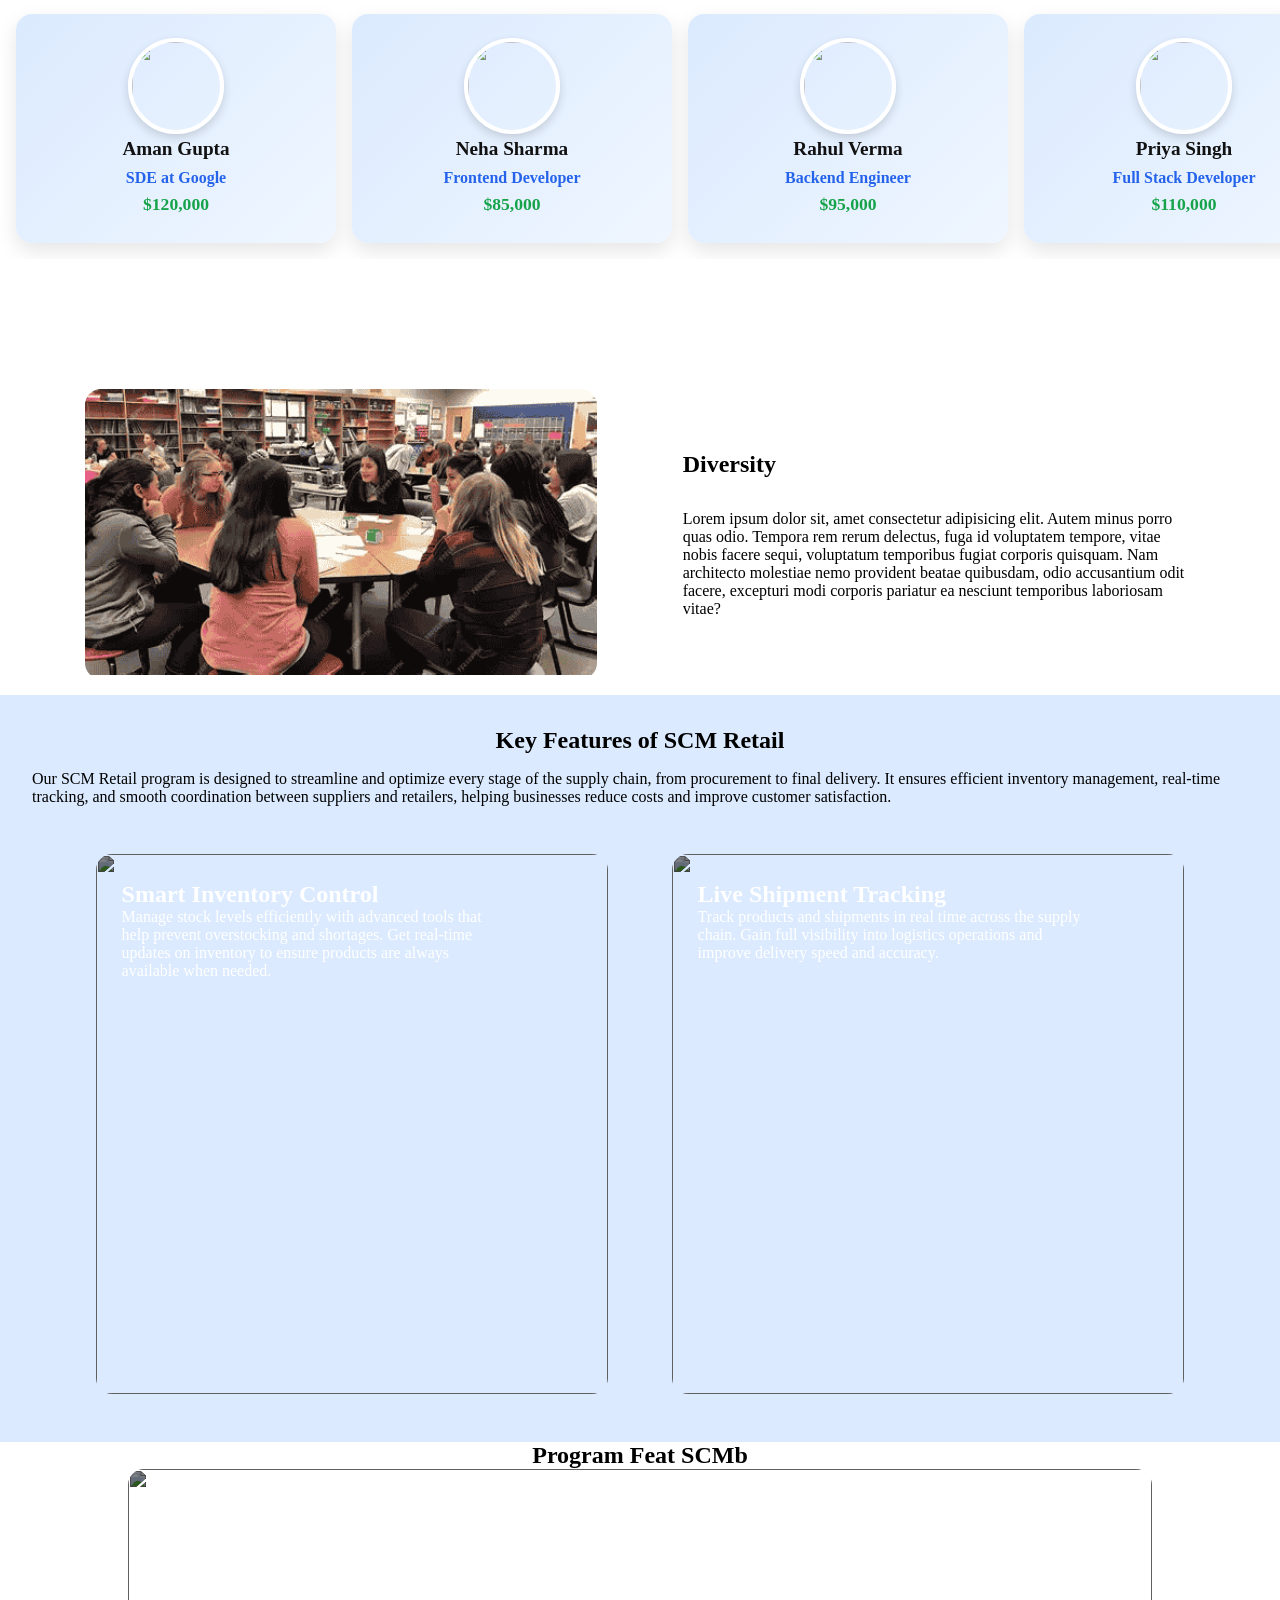
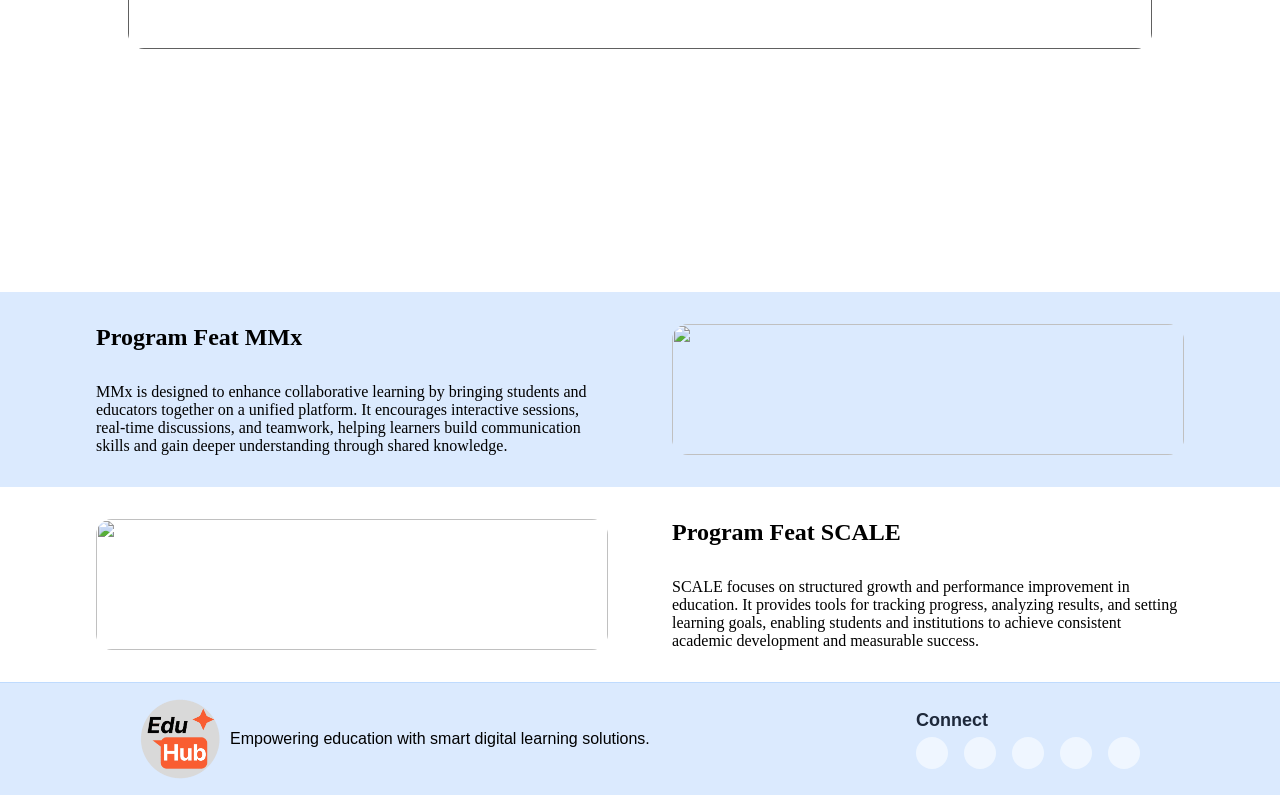
==== commit 7dd00602: "fixed css issue" ====
--- a/index.html
+++ b/index.html
@@ -11,8 +11,8 @@
       crossorigin="anonymous"
       referrerpolicy="no-referrer"
     />
-    <link rel="stylesheet" href="../CSS/index.css" />
-    <link rel="stylesheet" href="../CSS/indexresponsive.css">
+    <link rel="stylesheet" href="CSS/index.css" />
+    <link rel="stylesheet" href="CSS/indexresponsive.css">
     <script src="https://cdn.jsdelivr.net/npm/@tailwindcss/browser@4"></script>
   </head>
   <body>
@@ -392,6 +392,6 @@
         </div>
       </div>
     </footer>
-    <script src="../JAVA SCRIPT/script.js"></script>
+    <script src="JAVA SCRIPT/script.js"></script>
   </body>
 </html>
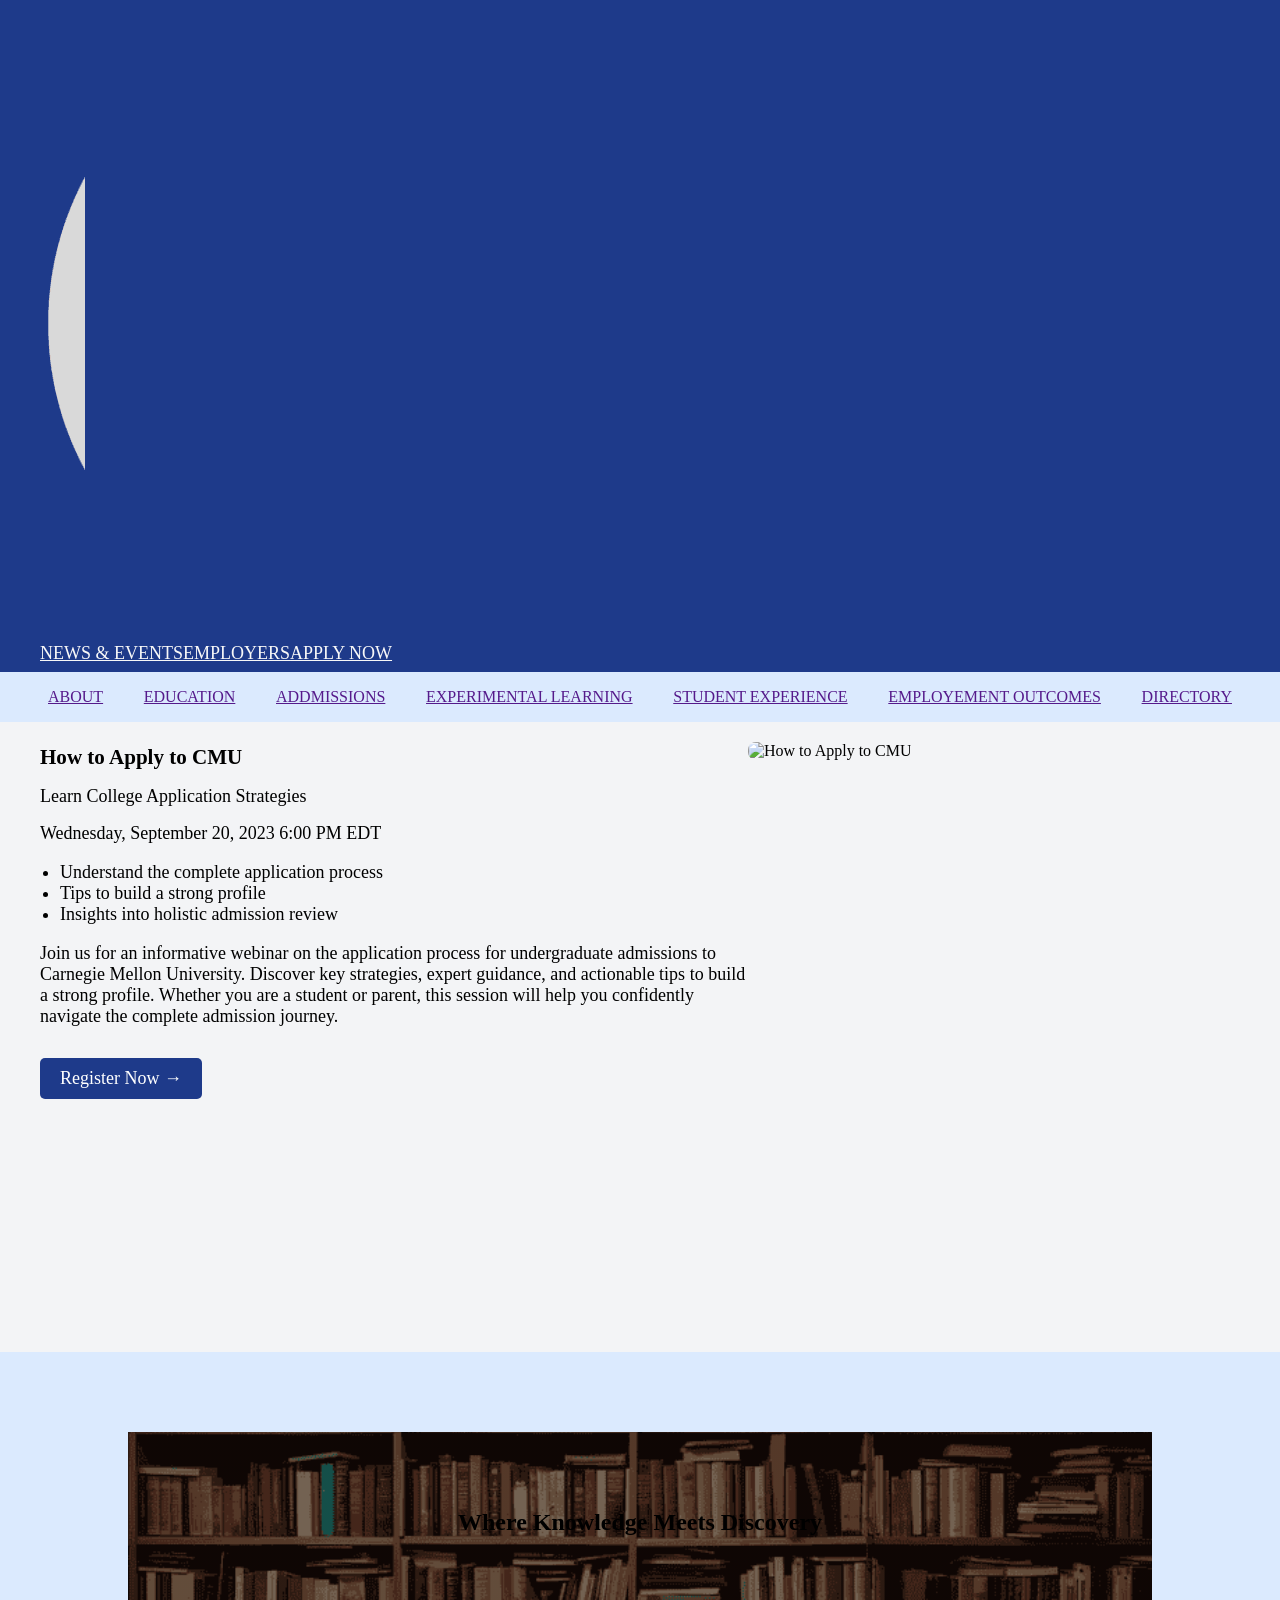
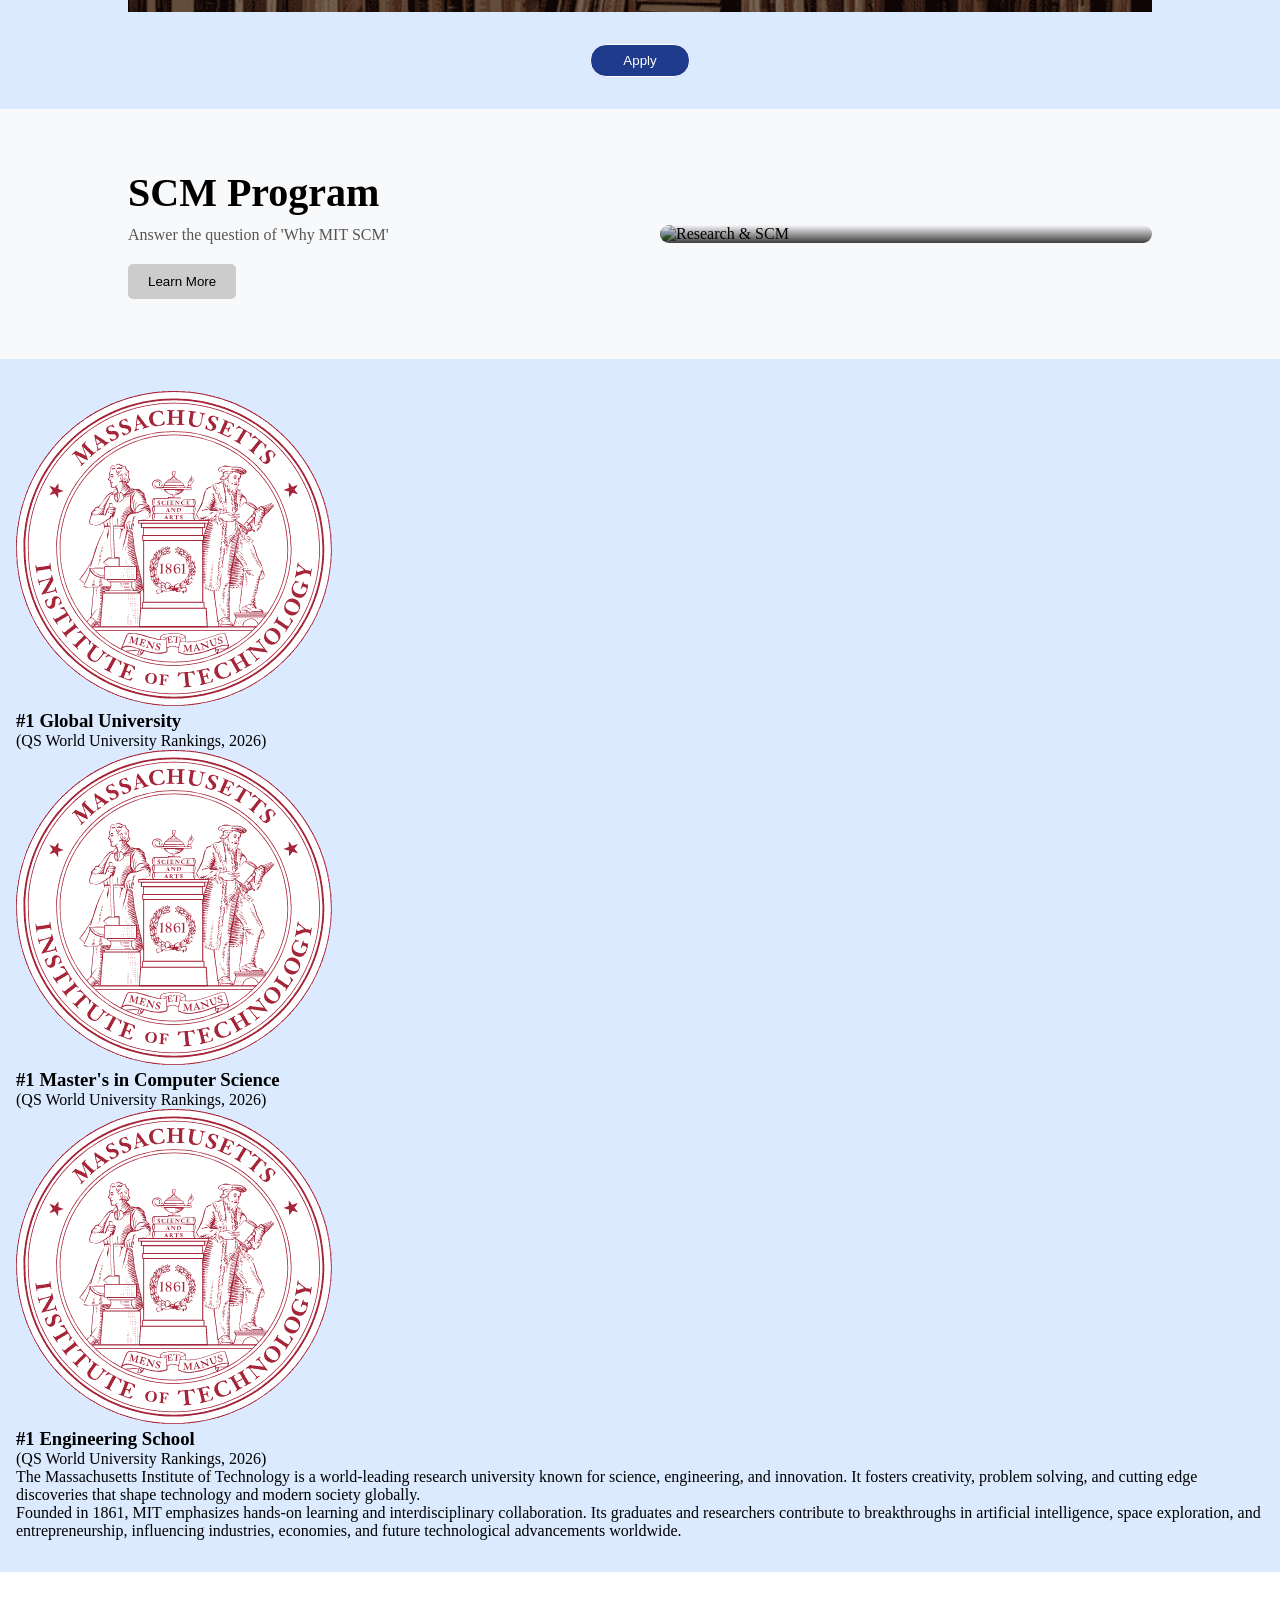
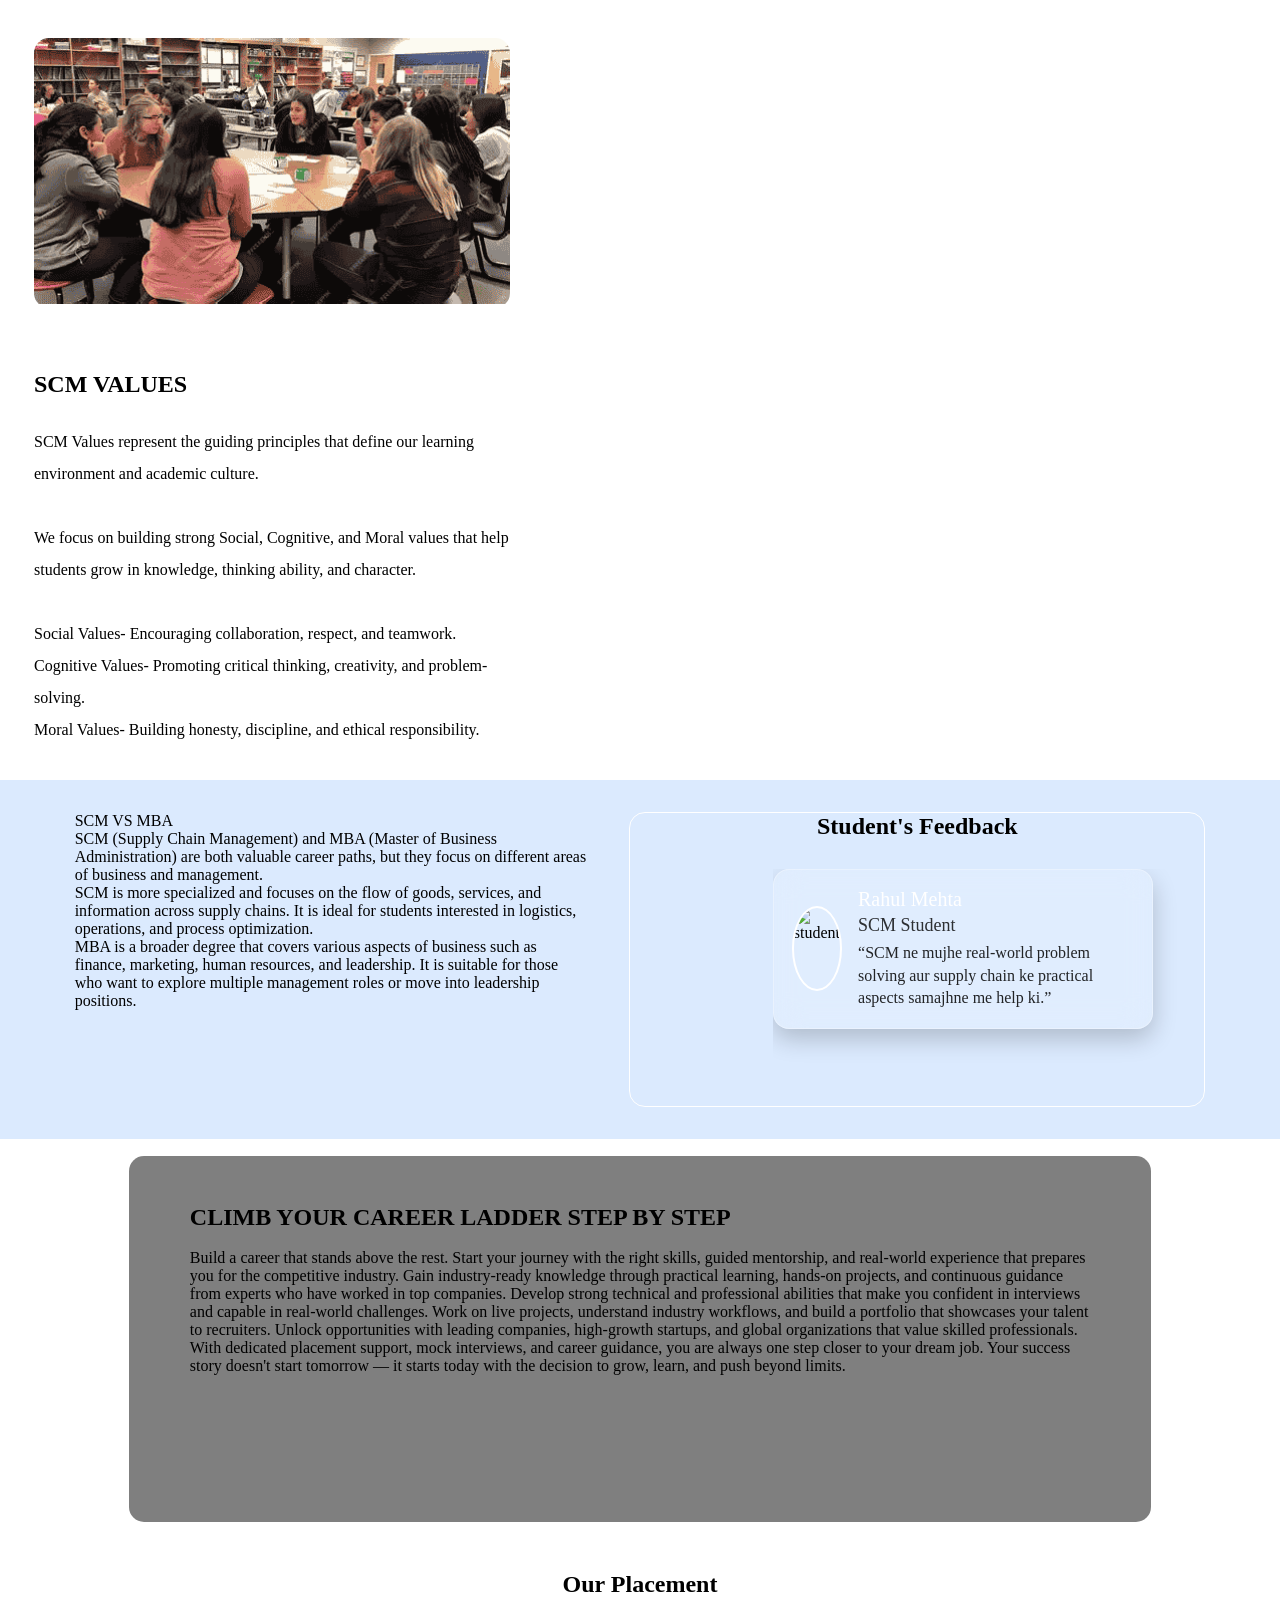
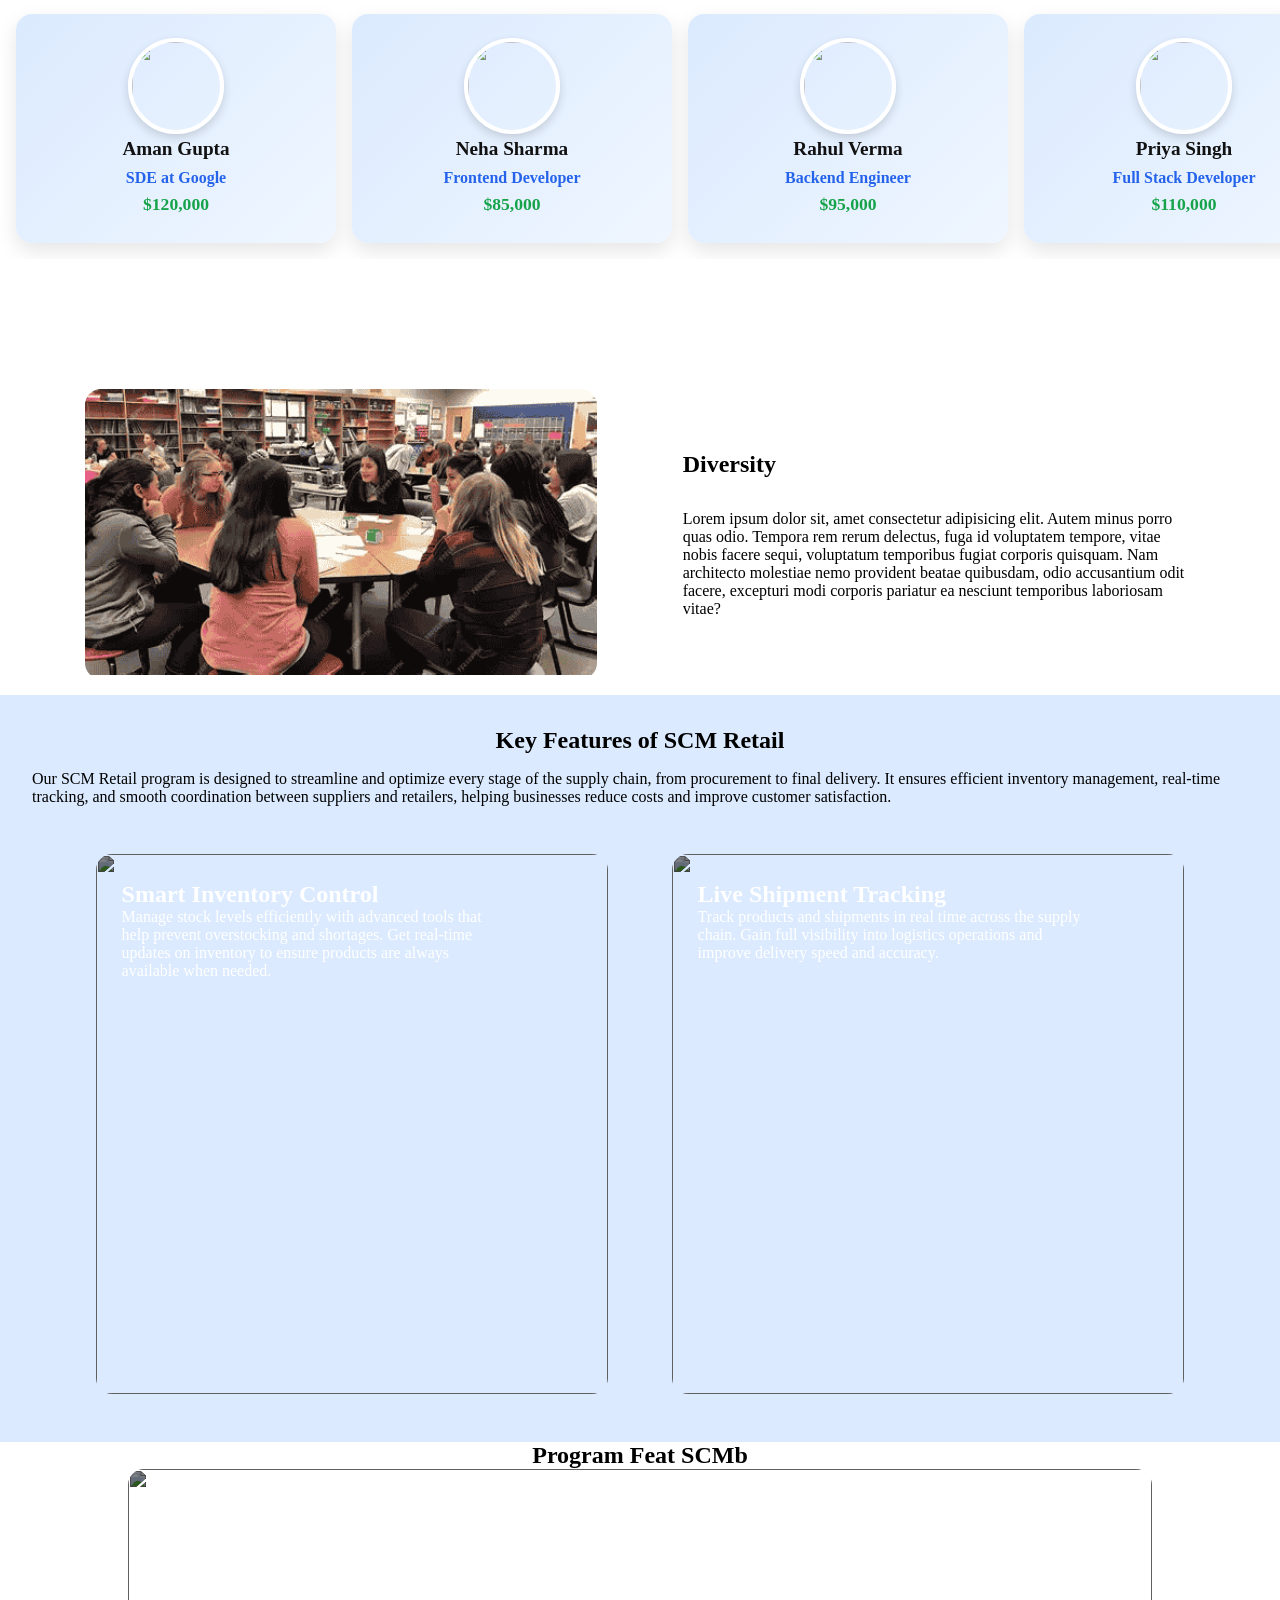
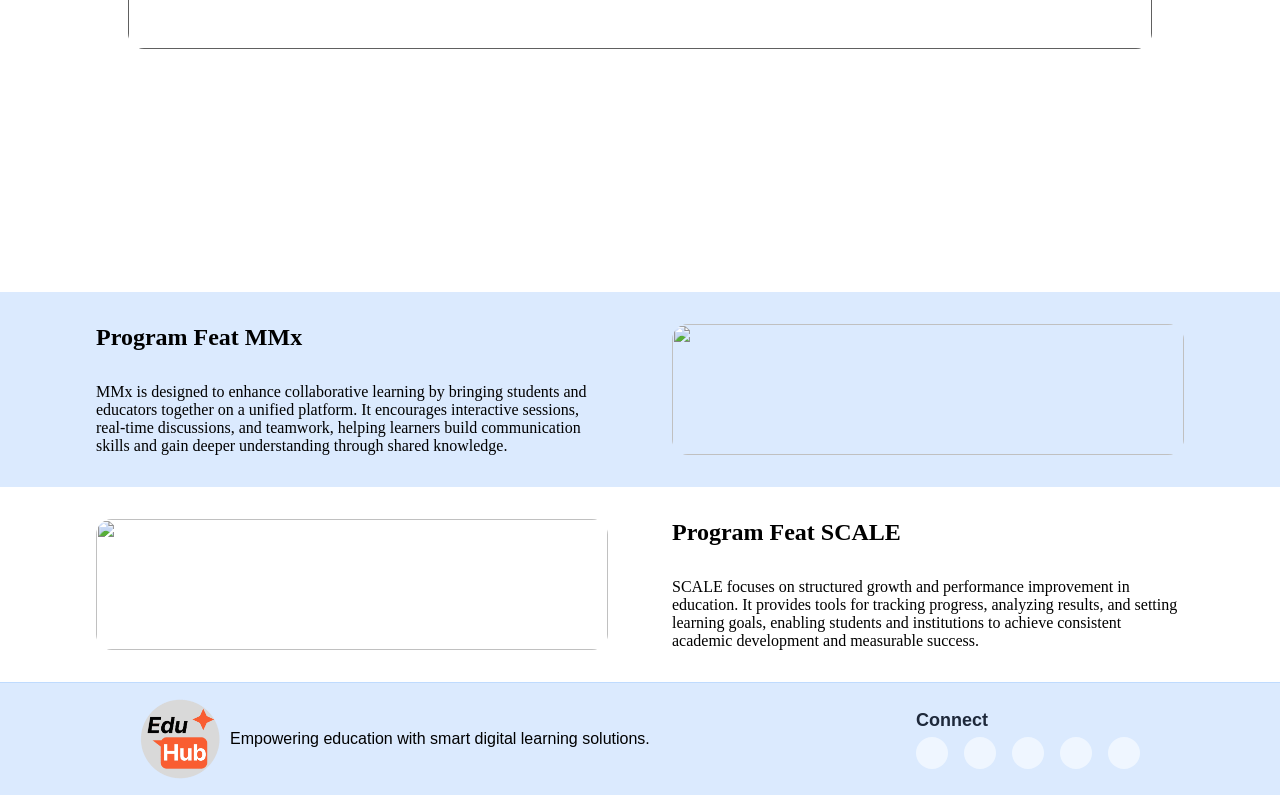
==== commit 87e78ef3: "Update code" ====
--- a/index.html
+++ b/index.html
@@ -12,13 +12,13 @@
       referrerpolicy="no-referrer"
     />
     <link rel="stylesheet" href="CSS/index.css" />
-    <link rel="stylesheet" href="CSS/indexresponsive.css">
+    <link rel="stylesheet" href="CSS/indexresponsive.css" />
     <script src="https://cdn.jsdelivr.net/npm/@tailwindcss/browser@4"></script>
   </head>
   <body>
-    <header id="main" class="header flex gap-8 justify-between">
+    <header id="main" class="header mainactive flex gap-8 justify-between">
       <div class="headerlogo">
-        <a href="#main"><img src="../IMAGES/3.png" alt="" /></a>
+        <a href="#main"><img src="IMAGES/3.png" alt="" /></a>
       </div>
       <nav class="flex justify-evenly items-center gap-[4rem]" id="navlinks">
         <a href="">NEWS & EVENTS</a>
@@ -41,6 +41,23 @@
         <i class="fa-solid fa-bars" style="color: rgb(255, 255, 255)"></i>
       </button>
     </header>
+    <nav class="flex justify-evenly items-center gap-[4rem]" id="navlinksmob">
+      <h2><a href="">NEWS & EVENTS</a></h2>
+      <h2><a href="">EMPLOYERS</a></h2>
+      <h2><a href="">APPLY NOW</a></h2>
+      <div class="headerinput">
+        <span class="search-icon">🔍</span>
+        <input
+          type="text"
+          id="searchidmob"
+          placeholder="Search..."
+          aria-label="Search"
+        />
+      </div>
+      <button id="headersearchiconmob" class="text-[#fff] flex items-center">
+        <i class="fa-solid fa-magnifying-glass text-[#fff]"></i>
+      </button>
+    </nav>
     <div class="secondlinks">
       <span><a href="">ABOUT</a></span>
       <span><a href="">EDUCATION</a></span>
@@ -50,348 +67,373 @@
       <span><a href="">EMPLOYEMENT OUTCOMES</a></span>
       <span><a href="">DIRECTORY</a></span>
     </div>
-    <section class="webinar-container">
-      <div class="hero-text">
-        <h1 class="">
-          <i class="fa-solid fa-rocket" style="color: #1e3a8a"></i> Upcoming
-          Webinar
-        </h1>
-        <p>Learn AI & Web Development</p>
-        <p>
-          <i class="fa-regular fa-calendar" style="color: #1e3a8a"></i> April 15
-          | <i class="fa-solid fa-alarm-clock" style="color: #1e3a8a"></i> 7 PM
-        </p>
-        <ul
-          class="headbullet flex flex-col gap-[1rem] list-disc pl-5 text-gray-700 m-4"
+    <section id="allcontents">
+      <section class="webinar-container">
+        <div class="hero-text">
+          <h1 class="">
+            <i class="fa-solid fa-rocket" style="color: #1e3a8a"></i> Upcoming
+            Webinar
+          </h1>
+          <p>Learn AI & Web Development</p>
+          <p>
+            <i class="fa-regular fa-calendar" style="color: #1e3a8a"></i> April
+            15 |
+            <i class="fa-solid fa-alarm-clock" style="color: #1e3a8a"></i> 7 PM
+          </p>
+          <ul
+            class="headbullet flex flex-col gap-[1rem] list-disc pl-5 text-gray-700 m-4"
+          >
+            <li>Learn key strategies</li>
+            <li>Get expert insights</li>
+            <li>Practical tips for students</li>
+          </ul>
+          <p class="webinarabout items-start">
+            Join us for an exciting webinar on AI and Web Development! Discover
+            the latest trends, tools, and techniques in the world of web
+            development powered by artificial intelligence. Whether you're a
+            student, developer, or tech enthusiast, this webinar is your gateway
+            to mastering the future of web technology.
+          </p>
+          <a href="#" class="cta-btn">Register Now →</a>
+        </div>
+        <div class="hero-image">
+          <img
+            src="../IMAGES/Web development webinar.png"
+            alt="Upcoming Webinar"
+          />
+        </div>
+      </section>
+
+      <!---------------------------------BIG VALUE PREPOSITION SECOND SECTION------------------->
+
+      <section class="big-value">
+        <div class="big-value-bgimg">
+          <div>
+            <h2 class="text-[28px] text-white font-bold">
+              Where Knowledge Meets Discovery
+            </h2>
+          </div>
+          <button class="big-value-applybutton">Apply</button>
+        </div>
+      </section>
+      <section class="scm-section">
+        <div class="scm-container">
+          <div class="scm-left">
+            <h1>SCM Program</h1>
+            <p>Answer the question of 'Why MIT SCM'</p>
+            <button class="scm-left-btn">Learn More</button>
+          </div>
+          <div class="scm-right">
+            <div class="scm-image-box">
+              <img
+                src="https://images.unsplash.com/photo-1551288049-bebda4e38f71"
+                alt="Research & SCM"
+              />
+
+              <div class="scm-overlay"></div>
+
+              <div class="scm-content">
+                <h2>From Research to Real-World Supply Chains</h2>
+                <a href="#">Explore Research →</a>
+              </div>
+            </div>
+          </div>
+        </div>
+      </section>
+      <section class="ranking-section flex justify-evenly items-start gap-8">
+        <div class="ranking-container flex flex-col gap-6"></div>
+        <div
+          class="ranking-about text-gray-700 flex flex-col gap-4 flex-wrap w-[40%]"
         >
-          <li>Learn key strategies</li>
-          <li>Get expert insights</li>
-          <li>Practical tips for students</li>
-        </ul>
-        <p class="webinarabout items-start">
-          Join us for an exciting webinar on AI and Web Development! Discover
-          the latest trends, tools, and techniques in the world of web
-          development powered by artificial intelligence. Whether you're a
-          student, developer, or tech enthusiast, this webinar is your gateway
-          to mastering the future of web technology.
-        </p>
-        <a href="#" class="cta-btn">Register Now →</a>
-      </div>
-      <div class="hero-image">
-        <img
-          src="../IMAGES/Web development webinar.png"
-          alt="Upcoming Webinar"
-        />
-      </div>
-    </section>
-
-    <!---------------------------------BIG VALUE PREPOSITION SECOND SECTION------------------->
-
-    <section class="big-value">
-      <div class="big-value-bgimg">
+          <p class="text-[18px]">
+            The Massachusetts Institute of Technology is a world-leading
+            research university known for science, engineering, and innovation.
+            It fosters creativity, problem solving, and cutting edge discoveries
+            that shape technology and modern society globally.
+          </p>
+          <p class="text-[18px]">
+            Founded in 1861, MIT emphasizes hands-on learning and
+            interdisciplinary collaboration. Its graduates and researchers
+            contribute to breakthroughs in artificial intelligence, space
+            exploration, and entrepreneurship, influencing industries,
+            economies, and future technological advancements worldwide.
+          </p>
+        </div>
+      </section>
+
+      <!-- -----------------------SCM VALUES---------------------------- -->
+
+      <section class="scm-values flex">
+        <div class="scmvalues-img">
+          <div><img src="IMAGES/SCM Values.png" alt="" /></div>
+        </div>
+        <div class="scmvaluescontent">
+          <div class="flex items-center justify-center">
+            <h2 class="text-[24px] font-bold">SCM VALUES</h2>
+          </div>
+          <div>
+            <p class="text-[18px]">
+              SCM Values represent the guiding principles that define our
+              learning environment and academic culture.
+            </p>
+            <br />
+            <p class="text-[18px]">
+              We focus on building strong Social, Cognitive, and Moral values
+              that help students grow in knowledge, thinking ability, and
+              character.
+            </p>
+            <br />
+            <ul
+              class="scm-values-list list-disc pl-5 space-y-2 list-inside marker:text-xl text-[18px]"
+            >
+              <li>
+                <span class="text-[18px] font-semibold">Social Values</span>-
+                Encouraging collaboration, respect, and teamwork.
+              </li>
+              <li>
+                <span class="text-[18px] font-semibold">Cognitive Values</span>-
+                Promoting critical thinking, creativity, and problem-solving.
+              </li>
+              <li>
+                <span class="text-[18px] font-semibold">Moral Values</span>-
+                Building honesty, discipline, and ethical responsibility.
+              </li>
+            </ul>
+          </div>
+        </div>
+      </section>
+
+      <!-- ----------------------SCM VS MBA------------------ -->
+      <section class="scmvsmba">
+        <div class="scmvsmbacontent">
+          <div>
+            <div class="flex item-center justify-center text-[24px] font-bold">
+              SCM VS MBA
+            </div>
+          </div>
+          <div class="leading-[2.5rem]">
+            <p class="text-[18px]">
+              <span class="font-semibold">SCM</span> (Supply Chain Management)
+              and MBA (Master of Business Administration) are both valuable
+              career paths, but they focus on different areas of business and
+              management.
+            </p>
+            <!-- <br /> -->
+            <p class="text-[18px]">
+              SCM is more specialized and focuses on the flow of goods,
+              services, and information across supply chains. It is ideal for
+              students interested in logistics, operations, and process
+              optimization.
+            </p>
+            <!-- <br /> -->
+            <p class="text-[18px]">
+              <span class="font-semibold">MBA</span> is a broader degree that
+              covers various aspects of business such as finance, marketing,
+              human resources, and leadership. It is suitable for those who want
+              to explore multiple management roles or move into leadership
+              positions.
+            </p>
+          </div>
+        </div>
+        <div class="scmvsmba-student">
+          <h2 class="text-[32px] text-white font-bold">Student's Feedback</h2>
+          <div class="studentsfeedback">
+            <!-- ----------JS KE THROUGH ID KA DIV BANAKE BHEJ RHE HAI--------  -->
+          </div>
+          <div class="scmvsmbabutton">
+            <i
+              class="fa-solid fa-angle-left"
+              onclick="previousStudentdetails()"
+            ></i>
+            <i
+              class="fa-solid fa-angle-right"
+              onclick="nextStudentdetails()"
+            ></i>
+          </div>
+        </div>
+      </section>
+      <section class="abtcareer">
+        <div class="careerout">
+          <h2 class="text-[24px] text-white text-center font-bold">
+            CLIMB YOUR CAREER LADDER STEP BY STEP
+          </h2>
+          <br />
+          <p class="text-[18px] text-white">
+            Build a career that stands above the rest. Start your journey with
+            the right skills, guided mentorship, and real-world experience that
+            prepares you for the competitive industry. Gain industry-ready
+            knowledge through practical learning, hands-on projects, and
+            continuous guidance from experts who have worked in top companies.
+            Develop strong technical and professional abilities that make you
+            confident in interviews and capable in real-world challenges. Work
+            on live projects, understand industry workflows, and build a
+            portfolio that showcases your talent to recruiters. Unlock
+            opportunities with leading companies, high-growth startups, and
+            global organizations that value skilled professionals. With
+            dedicated placement support, mock interviews, and career guidance,
+            you are always one step closer to your dream job. Your success story
+            doesn't start tomorrow — it starts today with the decision to grow,
+            learn, and push beyond limits.
+          </p>
+        </div>
+      </section>
+      <section class="placementdetails">
+        <h2 class="text-center font-bold text-[24px]">Our Placement</h2>
+        <div class="carousel-wrapper">
+          <div class="careerpics">
+            <!-- JS cards yaha aayenge -->
+          </div>
+        </div>
+      </section>
+      <section class="diversity">
+        <div class="diversity-img">
+          <img src="IMAGES/SCM Values.png" alt="" srcset="" />
+        </div>
+        <div class="diversity-content">
+          <h2 class="text-[24px] font-bold">Diversity</h2>
+          <p class="text-[18px]">
+            Lorem ipsum dolor sit, amet consectetur adipisicing elit. Autem
+            minus porro quas odio. Tempora rem rerum delectus, fuga id
+            voluptatem tempore, vitae nobis facere sequi, voluptatum temporibus
+            fugiat corporis quisquam. Nam architecto molestiae nemo provident
+            beatae quibusdam, odio accusantium odit facere, excepturi modi
+            corporis pariatur ea nesciunt temporibus laboriosam vitae?
+          </p>
+        </div>
+      </section>
+      <section class="programfeat">
+        <div class="programfeatcontent">
+          <h2 class="text-[24px] font-bold">Key Features of SCM Retail</h2>
+          <p class="text-[18px] w-[60vw]">
+            Our SCM Retail program is designed to streamline and optimize every
+            stage of the supply chain, from procurement to final delivery. It
+            ensures efficient inventory management, real-time tracking, and
+            smooth coordination between suppliers and retailers, helping
+            businesses reduce costs and improve customer satisfaction.
+          </p>
+        </div>
+        <div class="programfeats">
+          <div class="programfeatimg">
+            <img
+              src="https://images.unsplash.com/photo-1586528116311-ad8dd3c8310d"
+              alt=""
+              srcset=""
+            />
+            <div class="programfeattext">
+              <h2 class="text-[24px] font-bold">Smart Inventory Control</h2>
+              <p class="text-[18px]">
+                Manage stock levels efficiently with advanced tools that help
+                prevent overstocking and shortages. Get real-time updates on
+                inventory to ensure products are always available when needed.
+              </p>
+            </div>
+          </div>
+          <div class="programfeatimg">
+            <img
+              src="https://images.unsplash.com/photo-1553413077-190dd305871c"
+              alt=""
+              srcset=""
+            />
+            <div class="programfeattext">
+              <h2 class="text-[24px] font-bold">Live Shipment Tracking</h2>
+              <p class="text-[18px]">
+                Track products and shipments in real time across the supply
+                chain. Gain full visibility into logistics operations and
+                improve delivery speed and accuracy.
+              </p>
+            </div>
+          </div>
+        </div>
+      </section>
+      <section class="featscmb">
+        <h2 class="text-[24px] font-bold">Program Feat SCMb</h2>
         <div>
-          <h2 class="text-[28px] text-white font-bold">
-            Where Knowledge Meets Discovery
-          </h2>
-        </div>
-        <button class="big-value-applybutton">Apply</button>
-      </div>
-    </section>
-    <section class="scm-section">
-      <div class="scm-container">
-        <div class="scm-left">
-          <h1>SCM Program</h1>
-          <p>Answer the question of 'Why MIT SCM'</p>
-          <button class="scm-left-btn">Learn More</button>
-        </div>
-        <div class="scm-right">
-          <div class="scm-image-box">
-            <img
-              src="https://images.unsplash.com/photo-1551288049-bebda4e38f71"
-              alt="Research & SCM"
-            />
-
-            <div class="scm-overlay"></div>
-
-            <div class="scm-content">
-              <h2>From Research to Real-World Supply Chains</h2>
-              <a href="#">Explore Research →</a>
-            </div>
-          </div>
-        </div>
-      </div>
-    </section>
-    <section class="ranking-section flex justify-evenly items-start gap-8">
-      <div class="ranking-container flex flex-col gap-6"></div>
-      <div
-        class="ranking-about text-gray-700 flex flex-col gap-4 flex-wrap w-[40%]"
-      >
-        <p class="text-[18px]">
-          The Massachusetts Institute of Technology is a world-leading research
-          university known for science, engineering, and innovation. It fosters
-          creativity, problem solving, and cutting edge discoveries that shape
-          technology and modern society globally.
-        </p>
-        <p class="text-[18px]">
-          Founded in 1861, MIT emphasizes hands-on learning and
-          interdisciplinary collaboration. Its graduates and researchers
-          contribute to breakthroughs in artificial intelligence, space
-          exploration, and entrepreneurship, influencing industries, economies,
-          and future technological advancements worldwide.
-        </p>
-      </div>
-    </section>
-
-    <!-- -----------------------SCM VALUES---------------------------- -->
-
-    <section class="scm-values flex">
-      <div class="scmvalues-img">
-        <div><img src="../IMAGES/SCM Values.png" alt="" /></div>
-      </div>
-      <div class="scmvaluescontent">
-        <div class="flex items-center justify-center">
-          <h2 class="text-[24px] font-bold">SCM VALUES</h2>
-        </div>
-        <div>
-          <p class="text-[18px]">
-            SCM Values represent the guiding principles that define our learning
-            environment and academic culture.
-          </p>
-          <br />
-          <p class="text-[18px]">
-            We focus on building strong Social, Cognitive, and Moral values that
-            help students grow in knowledge, thinking ability, and character.
-          </p>
-          <br />
-          <ul
-            class="scm-values-list list-disc pl-5 space-y-2 list-inside marker:text-xl text-[18px]"
-          >
-            <li>
-              <span class="text-[18px] font-semibold">Social Values</span>-
-              Encouraging collaboration, respect, and teamwork.
-            </li>
-            <li>
-              <span class="text-[18px] font-semibold">Cognitive Values</span>-
-              Promoting critical thinking, creativity, and problem-solving.
-            </li>
-            <li>
-              <span class="text-[18px] font-semibold">Moral Values</span>-
-              Building honesty, discipline, and ethical responsibility.
-            </li>
-          </ul>
-        </div>
-      </div>
-    </section>
-
-    <!-- ----------------------SCM VS MBA------------------ -->
-    <section class="scmvsmba">
-      <div class="scmvsmbacontent">
-        <div>
-          <div class="flex item-center justify-center text-[24px] font-bold">
-            SCM VS MBA
-          </div>
-        </div>
-        <div class="leading-[2.5rem]">
-          <p class="text-[18px]">
-            <span class="font-semibold">SCM</span> (Supply Chain Management) and
-            MBA (Master of Business Administration) are both valuable career
-            paths, but they focus on different areas of business and management.
-          </p>
-          <!-- <br /> -->
-          <p class="text-[18px]">
-            SCM is more specialized and focuses on the flow of goods, services,
-            and information across supply chains. It is ideal for students
-            interested in logistics, operations, and process optimization.
-          </p>
-          <!-- <br /> -->
-          <p class="text-[18px]">
-            <span class="font-semibold">MBA</span> is a broader degree that
-            covers various aspects of business such as finance, marketing, human
-            resources, and leadership. It is suitable for those who want to
-            explore multiple management roles or move into leadership positions.
-          </p>
-        </div>
-      </div>
-      <div class="scmvsmba-student">
-        <h2 class="text-[32px] text-white font-bold">Student's Feedback</h2>
-        <div class="studentsfeedback">
-          <!-- ----------JS KE THROUGH ID KA DIV BANAKE BHEJ RHE HAI--------  -->
-        </div>
-        <div class="scmvsmbabutton">
-          <i
-            class="fa-solid fa-angle-left"
-            onclick="previousStudentdetails()"
-          ></i>
-          <i class="fa-solid fa-angle-right" onclick="nextStudentdetails()"></i>
-        </div>
-      </div>
-    </section>
-    <section class="abtcareer">
-      <div class="careerout">
-        <h2 class="text-[24px] text-white text-center font-bold">
-          CLIMB YOUR CAREER LADDER STEP BY STEP
-        </h2>
-        <br />
-        <p class="text-[18px] text-white">
-          Build a career that stands above the rest. Start your journey with the
-          right skills, guided mentorship, and real-world experience that
-          prepares you for the competitive industry. Gain industry-ready
-          knowledge through practical learning, hands-on projects, and
-          continuous guidance from experts who have worked in top companies.
-          Develop strong technical and professional abilities that make you
-          confident in interviews and capable in real-world challenges. Work on
-          live projects, understand industry workflows, and build a portfolio
-          that showcases your talent to recruiters. Unlock opportunities with
-          leading companies, high-growth startups, and global organizations that
-          value skilled professionals. With dedicated placement support, mock
-          interviews, and career guidance, you are always one step closer to
-          your dream job. Your success story doesn't start tomorrow — it starts
-          today with the decision to grow, learn, and push beyond limits.
-        </p>
-      </div>
-    </section>
-    <section class="placementdetails">
-      <h2 class="text-center font-bold text-[24px]">Our Placement</h2>
-      <div class="carousel-wrapper">
-        <div class="careerpics">
-          <!-- JS cards yaha aayenge -->
-        </div>
-      </div>
-    </section>
-    <section class="diversity">
-      <div class="diversity-img">
-        <img src="../IMAGES/SCM Values.png" alt="" srcset="" />
-      </div>
-      <div class="diversity-content">
-        <h2 class="text-[24px] font-bold">Diversity</h2>
-        <p class="text-[18px]">
-          Lorem ipsum dolor sit, amet consectetur adipisicing elit. Autem minus
-          porro quas odio. Tempora rem rerum delectus, fuga id voluptatem
-          tempore, vitae nobis facere sequi, voluptatum temporibus fugiat
-          corporis quisquam. Nam architecto molestiae nemo provident beatae
-          quibusdam, odio accusantium odit facere, excepturi modi corporis
-          pariatur ea nesciunt temporibus laboriosam vitae?
-        </p>
-      </div>
-    </section>
-    <section class="programfeat">
-      <div class="programfeatcontent">
-        <h2 class="text-[24px] font-bold">Key Features of SCM Retail</h2>
-        <p class="text-[18px] w-[60vw]">
-          Our SCM Retail program is designed to streamline and optimize every
-          stage of the supply chain, from procurement to final delivery. It
-          ensures efficient inventory management, real-time tracking, and smooth
-          coordination between suppliers and retailers, helping businesses
-          reduce costs and improve customer satisfaction.
-        </p>
-      </div>
-      <div class="programfeats">
-        <div class="programfeatimg">
           <img
-            src="https://images.unsplash.com/photo-1586528116311-ad8dd3c8310d"
+            src="https://images.unsplash.com/photo-1519389950473-47ba0277781c"
             alt=""
             srcset=""
           />
-          <div class="programfeattext">
-            <h2 class="text-[24px] font-bold">Smart Inventory Control</h2>
-            <p class="text-[18px]">
-              Manage stock levels efficiently with advanced tools that help
-              prevent overstocking and shortages. Get real-time updates on
-              inventory to ensure products are always available when needed.
-            </p>
-          </div>
-        </div>
-        <div class="programfeatimg">
+          <p class="text-[18px]">
+            SCMb is designed to support modern education by integrating smart
+            learning tools and interactive content. It helps students understand
+            concepts more effectively while enabling teachers to track progress
+            and provide personalized guidance. The platform promotes
+            collaboration, digital learning, and skill development in an
+            engaging environment.
+          </p>
+        </div>
+      </section>
+      <section class="featmmx">
+        <div class="mmxcontent">
+          <h2 class="text-[24px] font-bold">Program Feat MMx</h2>
+          <p class="text-[18px]">
+            MMx is designed to enhance collaborative learning by bringing
+            students and educators together on a unified platform. It encourages
+            interactive sessions, real-time discussions, and teamwork, helping
+            learners build communication skills and gain deeper understanding
+            through shared knowledge.
+          </p>
+        </div>
+        <div class="featmmximg">
           <img
-            src="https://images.unsplash.com/photo-1553413077-190dd305871c"
+            src="https://images.unsplash.com/photo-1551434678-e076c223a692"
             alt=""
             srcset=""
           />
-          <div class="programfeattext">
-            <h2 class="text-[24px] font-bold">Live Shipment Tracking</h2>
-            <p class="text-[18px]">
-              Track products and shipments in real time across the supply chain.
-              Gain full visibility into logistics operations and improve
-              delivery speed and accuracy.
-            </p>
-          </div>
-        </div>
-      </div>
-    </section>
-    <section class="featscmb">
-      <h2 class="text-[24px] font-bold">Program Feat SCMb</h2>
-      <div>
-        <img
-          src="https://images.unsplash.com/photo-1519389950473-47ba0277781c"
-          alt=""
-          srcset=""
-        />
-        <p class="text-[18px]">
-          SCMb is designed to support modern education by integrating smart
-          learning tools and interactive content. It helps students understand
-          concepts more effectively while enabling teachers to track progress
-          and provide personalized guidance. The platform promotes
-          collaboration, digital learning, and skill development in an engaging
-          environment.
-        </p>
-      </div>
-    </section>
-    <section class="featmmx">
-      <div class="mmxcontent">
-        <h2 class="text-[24px] font-bold">Program Feat MMx</h2>
-        <p class="text-[18px]">
-          MMx is designed to enhance collaborative learning by bringing students
-          and educators together on a unified platform. It encourages
-          interactive sessions, real-time discussions, and teamwork, helping
-          learners build communication skills and gain deeper understanding
-          through shared knowledge.
-        </p>
-      </div>
-      <div class="featmmximg">
-        <img
-          src="https://images.unsplash.com/photo-1551434678-e076c223a692"
-          alt=""
-          srcset=""
-        />
-      </div>
-    </section>
-    <section class="featscale">
-      <div class="featmmximg">
-        <img
-          src="https://images.unsplash.com/photo-1454165804606-c3d57bc86b40"
-          alt=""
-          srcset=""
-        />
-      </div>
-      <div class="mmxcontent">
-        <h2 class="text-[24px] font-bold">Program Feat SCALE</h2>
-        <p class="text-[18px]">
-          SCALE focuses on structured growth and performance improvement in
-          education. It provides tools for tracking progress, analyzing results,
-          and setting learning goals, enabling students and institutions to
-          achieve consistent academic development and measurable success.
-        </p>
-      </div>
+        </div>
+      </section>
+      <section class="featscale">
+        <div class="featmmximg">
+          <img
+            src="https://images.unsplash.com/photo-1454165804606-c3d57bc86b40"
+            alt=""
+            srcset=""
+          />
+        </div>
+        <div class="mmxcontent">
+          <h2 class="text-[24px] font-bold">Program Feat SCALE</h2>
+          <p class="text-[18px]">
+            SCALE focuses on structured growth and performance improvement in
+            education. It provides tools for tracking progress, analyzing
+            results, and setting learning goals, enabling students and
+            institutions to achieve consistent academic development and
+            measurable success.
+          </p>
+        </div>
+      </section>
     </section>
     <footer class="footer">
       <div class="footer-content">
         <div class="footer-brand">
-          <img src="../IMAGES/3.png" alt="Logo" />
+          <img src="IMAGES/3.png" alt="Logo" />
           <p>Empowering education with smart digital learning solutions.</p>
         </div>
 
         <div class="footer-social">
-          <h4 clas>Connect</h4>
+          <h4>Connect</h4>
           <div class="icons">
-            <a href="https://www.linkedin.com/in/niraj-kumar-modi/" target="_blank"><i class="fa-brands fa-linkedin-in"></i></a>
-            <a href="https://www.facebook.com/" target="_blank"><i class="fa-brands fa-facebook"></i></a>
-            <a href="https://x.com/"><i class="fa-brands fa-twitter" target="_blank"></i></a>
-            <a href="https://www.instagram.com/nira_j_2/" target="_blank"><i class="fa-brands fa-instagram"></i></a>
-            <a href="https://www.youtube.com/" target="_blank"><i class="fa-brands fa-youtube"></i></a>
+            <a
+              href="https://www.linkedin.com/in/niraj-kumar-modi/"
+              target="_blank"
+              ><i class="fa-brands fa-linkedin-in"></i
+            ></a>
+            <a href="https://www.facebook.com/" target="_blank"
+              ><i class="fa-brands fa-facebook"></i
+            ></a>
+            <a href="https://x.com/"
+              ><i class="fa-brands fa-twitter" target="_blank"></i
+            ></a>
+            <a href="https://www.instagram.com/nira_j_2/" target="_blank"
+              ><i class="fa-brands fa-instagram"></i
+            ></a>
+            <a href="https://www.youtube.com/" target="_blank"
+              ><i class="fa-brands fa-youtube"></i
+            ></a>
           </div>
         </div>
       </div>
     </footer>
+
     <script src="JAVA SCRIPT/script.js"></script>
   </body>
 </html>
--- a/CSS/index.css
+++ b/CSS/index.css
@@ -6,6 +6,9 @@
   /* max-width: 1600px; */
 }
 
+img:hover{
+  transform: scale(1.1);
+}
 #main {
   background-color: #1e3a8a;
   padding: 0.5rem;
@@ -16,7 +19,17 @@
   align-items: center;
   font-size: 18px;
 }
-
+#navlinks a:hover{
+  text-decoration: underline;
+  text-underline-offset: 6px;
+  opacity: 0.8;
+  color: #dbeafe;
+  transform: scale(1.2); 
+}
+
+#navlinksmob{
+  display: none;
+}
 .headerlogo {
   object-fit: cover;
   width: 6vw;
@@ -37,6 +50,7 @@
   display: none;
   align-items: center;
   gap: 8px;
+  cursor: pointer;
   padding: 6px 12px;
   width: 250px;
   border: 1px solid #cbd5e1;
@@ -50,6 +64,10 @@
   color: #6b7280;
 }
 
+.headersearchicon{
+  
+  cursor: pointer;
+}
 .headerinput input {
   border: none;
   outline: none;
@@ -104,15 +122,42 @@
   background-color: #f3f4f6;
   padding: 0rem 1rem;
   height: 70vh;
-}
+  position: relative;
+  overflow: hidden;
+}
+
 .hero-section {
+  position: absolute;
+  width: 100%;
+  top: 0;
+  left: 0;
   display: flex;
   align-items: center;
   justify-content: space-between;
   flex-wrap: wrap;
   padding: 20px;
-}
-
+  opacity: 0;
+  visibility: hidden;
+  transform: translateX(-50%);
+  transition: opacity 2s ease, transform 0.6s ease;
+  pointer-events: none;
+}
+
+.hero-section.active {
+  opacity: 1;
+  visibility: visible;
+  transform: translateX(0);
+  pointer-events: auto;
+}
+
+.hero-section.no-anim {
+  transition: none !important;
+}
+.hero-image{
+  width: 40vw;
+  height: 40vh;
+  object-fit: cover;
+}
 .hero-image img {
   width: 100%;
   max-width: 700px;
@@ -128,7 +173,6 @@
   font-size: 18px;
   display: flex;
   flex-direction: column;
-  /* align-items: center; */
   justify-content: space-between;
   gap: 1rem;
 }
@@ -253,14 +297,13 @@
   width: 100%;
   height: 350px;
   object-fit: cover;
-  /* transition: transform 0.4s ease; */
+
 }
 
 .scm-image-box:hover img {
   transform: scale(1.1);
 }
 
-/* Dark Gradient Overlay */
 .scm-overlay {
   position: absolute;
   inset: 0;
@@ -347,6 +390,7 @@
   padding: 2rem;
   justify-content: space-evenly;
   background-color: #dbeafe;
+  overflow: hidden;
 }
 
 .scmvsmbacontent {
--- a/CSS/indexresponsive.css
+++ b/CSS/indexresponsive.css
@@ -4,30 +4,118 @@
     padding: 0;
     margin: 0;
   }
+  p {
+    font-size: 14px;
+  }
+  li {
+    font-size: 14px;
+    list-style: none;
+  }
+  .allcontents {
+    display: none;
+  }
   #navlinks {
     flex-direction: column;
     gap: 1rem;
     display: none;
-    padding-top: 1rem;
-  }
+  }
+
+  #navlinksmob.second {
+    display: flex;
+    animation: slideDownnavlinks 0.4s ease forwards;
+  }
+  #navlinksmob {
+    display: none;
+    flex-direction: column;
+    transform: translateY(-150%);
+    gap: 1rem;
+    background-color: #dbeafe;
+    font-size: 14px;
+    padding-bottom: 1rem;
+    opacity: 0;
+  }
+
+  @keyframes slideDownnavlinks {
+    from {
+      transform: translateY(-150%);
+      opacity: 0;
+    }
+    to {
+      transform: translateY(0%);
+      opacity: 1;
+    }
+  }
+  #headersearchiconmob {
+    display: none;
+    
+  }
+
+
+  #navlinksmob h2 {
+    display: block;
+    width: 80vw;
+    margin-top: 4px;
+    padding: 0.2rem;
+    background-color: #1e3a8a;
+    text-align: center;
+    color: white;
+    border-radius: 5px;
+  }
+
   .headerlogo {
     width: 20vw;
     padding: 0;
   }
   #headerbars {
     display: block;
+    font-size: 22px;
+    background: none;
+    border: none;
     cursor: pointer;
-    font-size: 2rem;
+  }
+
+  .headerinput {
+    display: flex;
+  }
+
+  .secondlinks.secondactive {
+    display: flex;
+    animation: slideDownSecondlinks 0.3s ease forwards;
   }
   .secondlinks {
-    flex-direction: column;
-    gap: 1rem;
-    text-align: center;
-    display: none;
+    display: none;
+    flex-direction: column;
+    gap: 1rem;
+    text-align: center;
+    font-size: 14px;
+    background-color: #1e3a8a;
+    transform: translateY(-200%);
+  }
+
+  @keyframes slideDownSecondlinks  {
+    from {
+      transform: translateY(-200%);
+      opacity: 0;
+    }
+    to {
+      transform: translateY(0%);
+      opacity: 1;
+    }
+  }
+  .secondlinks span {
+    display: block;
+    width: 80vw;
+    margin-top: 4px;
+    padding: 0.2rem;
+    background-color: #dbeafe;
+    text-align: center;
+    color: rgb(0, 0, 0);
+    border-radius: 5px;
   }
 
   .webinar-container {
-    height: max-content;
+    height: 100vh;
+    padding-bottom: 1rem;
   }
 
   .webinarabout {
@@ -43,6 +131,9 @@
     align-items: start;
     margin-bottom: 20px;
   }
+  .hero-image {
+    width: 60vw;
+  }
   .hero-image img {
     max-width: 100%;
   }
@@ -56,6 +147,10 @@
     justify-content: start;
   }
 
+  .big-value {
+    padding-top: 4px;
+  }
+
   /* -------------SCM SECTION----------------------- */
   .scm-container {
     flex-direction: column;
@@ -85,7 +180,6 @@
     flex-direction: column;
     justify-content: space-between;
     align-items: center;
-    
   }
   .scmvalues-img {
     width: 100vw;
@@ -122,80 +216,92 @@
   }
 
   /* ---------DIVERSITY---- */
-  .diversity{
+  .diversity {
     display: flex;
     flex-direction: column;
     gap: 3rem;
     padding-top: 2rem;
   }
-  .diversity-img{
-    width: 90vw;
-  }
-  .diversity-content{
-    width: 90vw;
-    gap: 1rem;
-  }
-  .placementcard{
+  .diversity-img {
+    width: 90vw;
+  }
+  .diversity-content {
+    width: 90vw;
+    gap: 1rem;
+  }
+  .placementcard {
     border-radius: 1rem;
   }
   /* --------PROGRAM FEAT SCMR---------- */
-  .programfeat{
+  .programfeat {
     padding: 1rem;
   }
-  .programfeatcontent p{
-    width: 90vw;
-  }
-  .programfeats{
+  .programfeatcontent p {
+    width: 90vw;
+  }
+  .programfeats {
     display: flex;
     flex-direction: column;
     gap: 2rem;
   }
-  .programfeatimg{
-    width: 90vw;
-  }
-  .programfeattext{
+  .programfeatimg {
+    width: 90vw;
+  }
+  .programfeattext {
     width: 90%;
   }
 
   /* ----------FEATSCMB-------- */
-  .featscmb{
+  .featscmb {
     display: flex;
     justify-content: center;
     gap: 1rem;
   }
-  .featscmb img{
+  .featscmb img {
     width: 100%;
     height: max-content;
   }
 
   /* ----FEATMMX----- */
-  .featmmx{
-    display: flex;
-    flex-direction: column;
-    gap: 1rem;
-  }
-  .mmxcontent{
+  .featmmx {
+    display: flex;
+    flex-direction: column;
+    gap: 1rem;
+  }
+  .mmxcontent {
     width: 100%;
   }
-  .featmmximg{
+  .featmmximg {
     width: 100%;
   }
 
-  .featscale{
-    display: flex;
-    flex-direction: column;
-  }
-
+  .featscale {
+    display: flex;
+    flex-direction: column;
+  }
+
+  .footer {
+    display: flex;
+    justify-content: flex-end;
+    align-items: flex-end;
+    height: 24vh;
+    padding: 0 2rem;
+    border: 0;
+  }
   .footer-content {
     flex-direction: column;
     align-items: center;
     text-align: center;
+    gap: 0;
+    padding: 1rem;
   }
 
   .footer-brand {
     justify-content: center;
   }
-
+  .footer-brand p {
+    font-size: 14px;
+  }
   .footer-social {
     margin-top: 10px;
   }
@@ -205,11 +311,11 @@
   }
 
   .footer-brand img {
-    width: 60px; 
+    width: 60px;
   }
 
   .footer-social h4 {
-    font-size: 16px;
+    font-size: 14px;
     font-weight: 600;
   }
 }
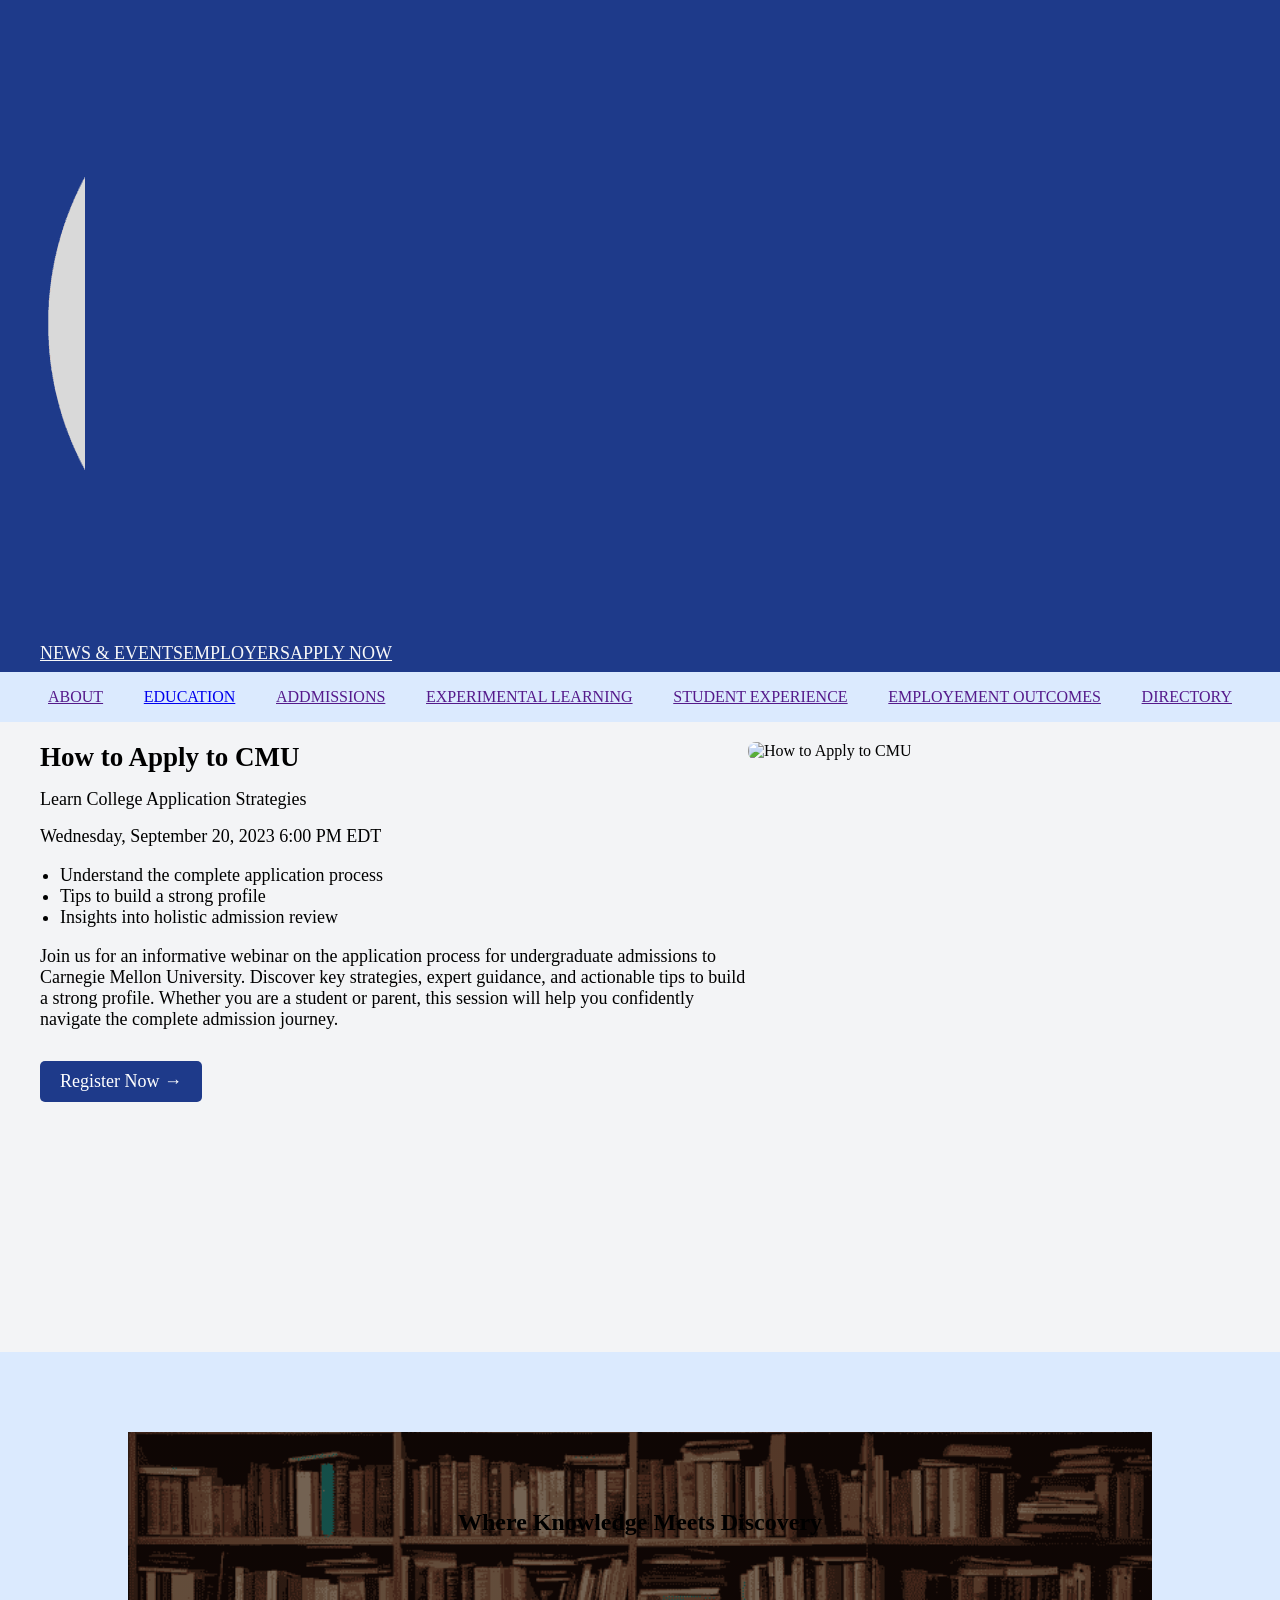
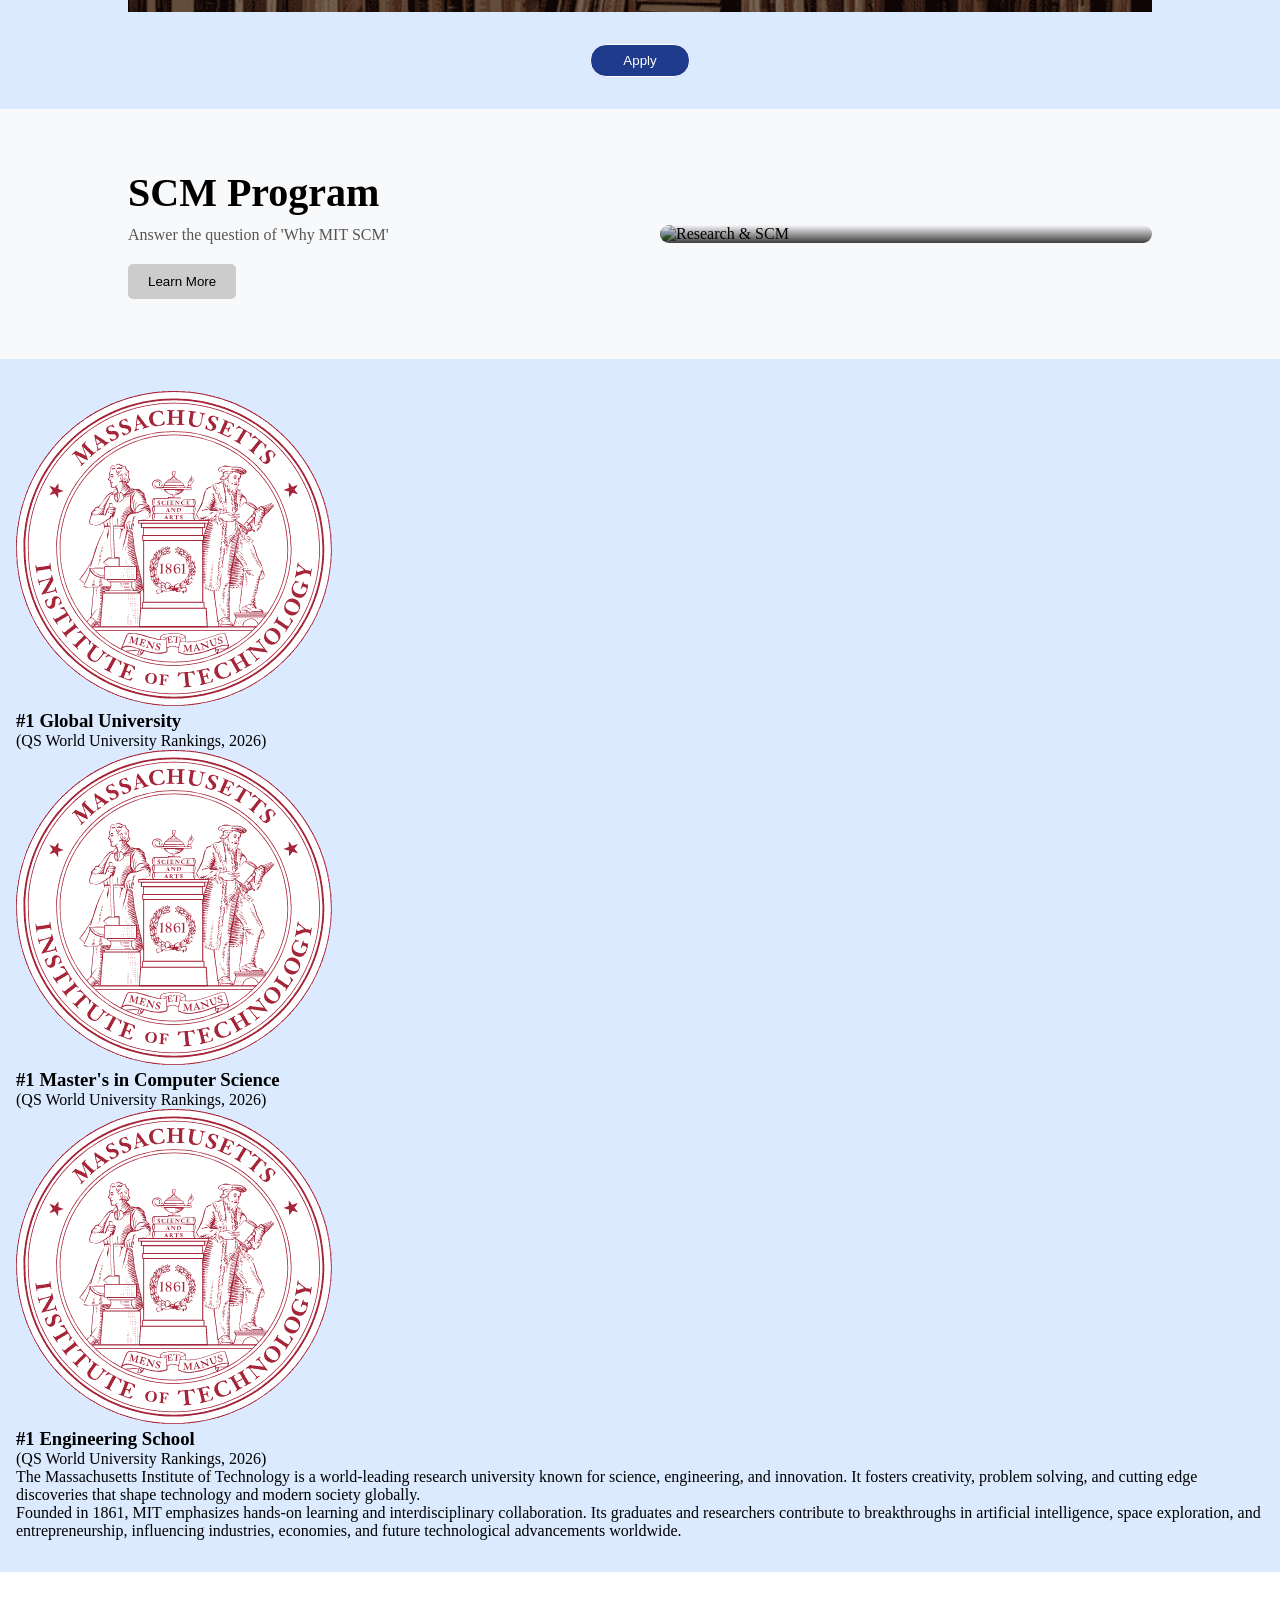
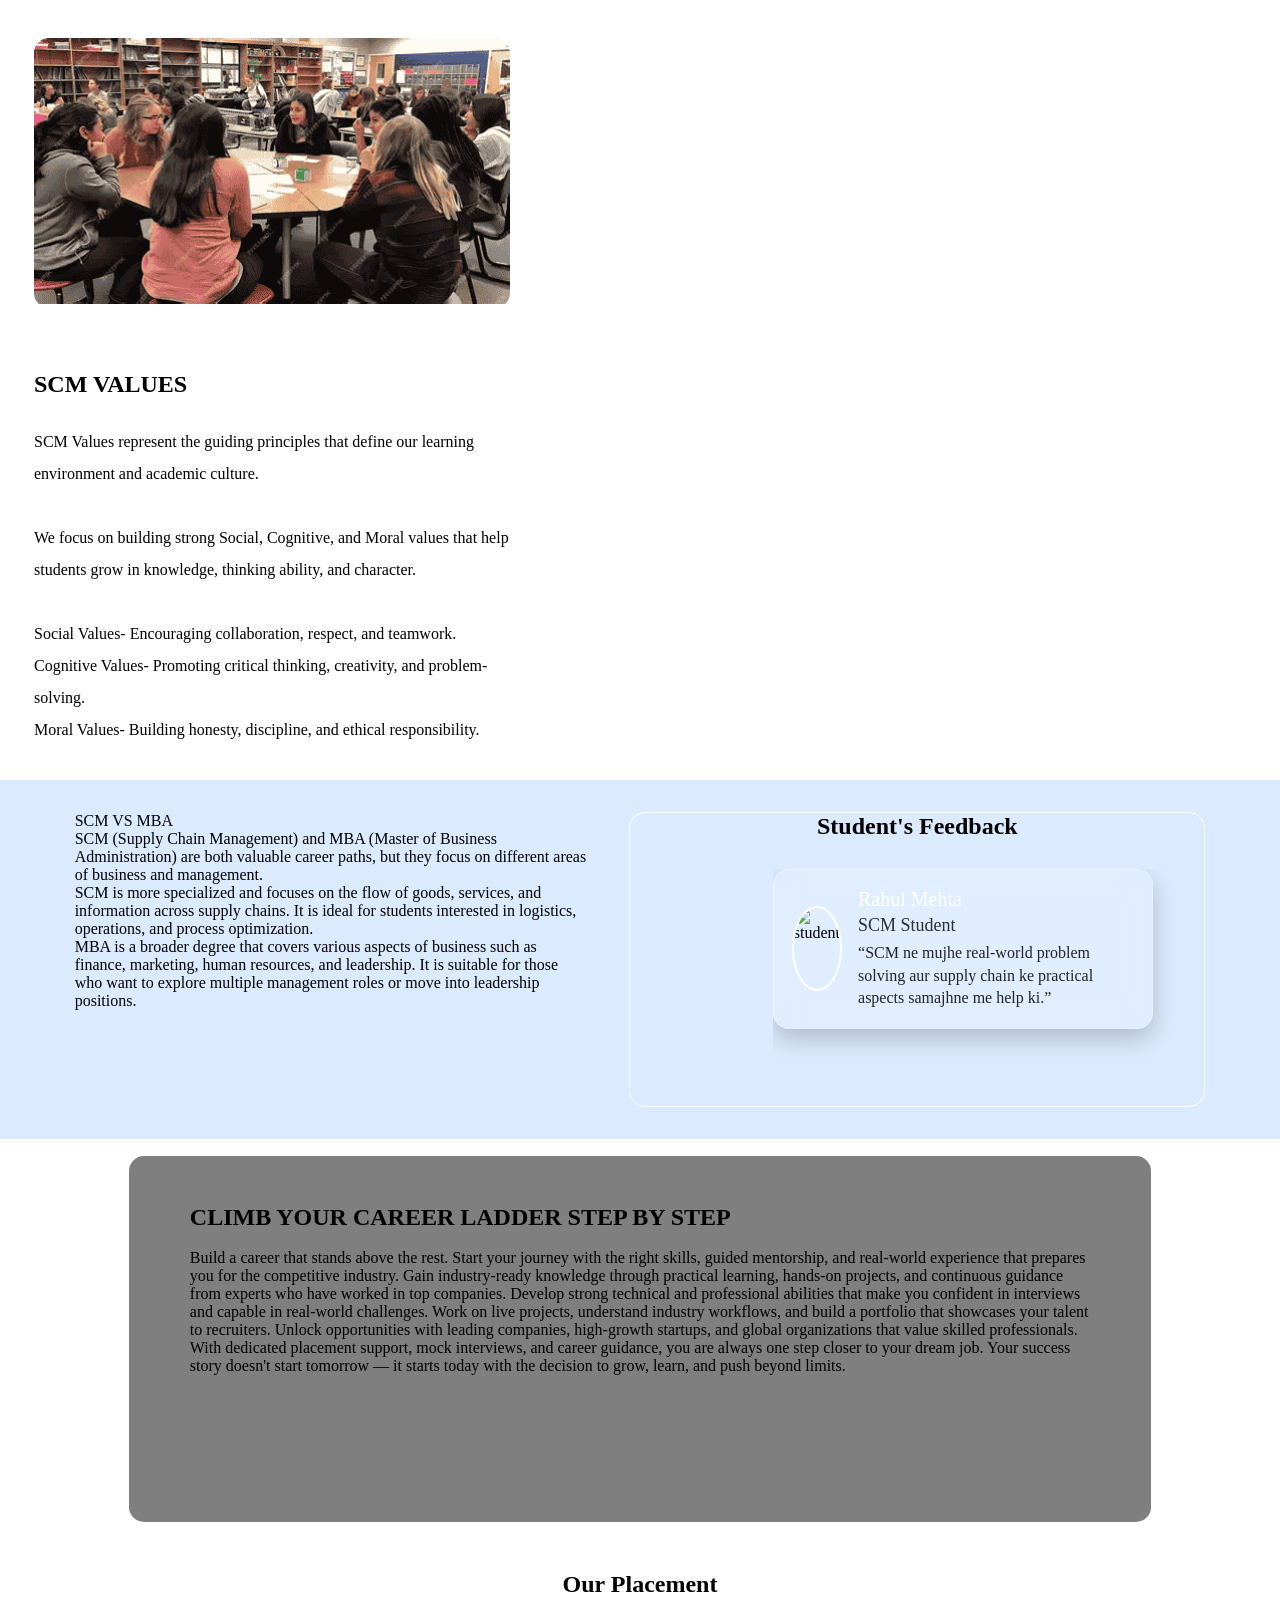
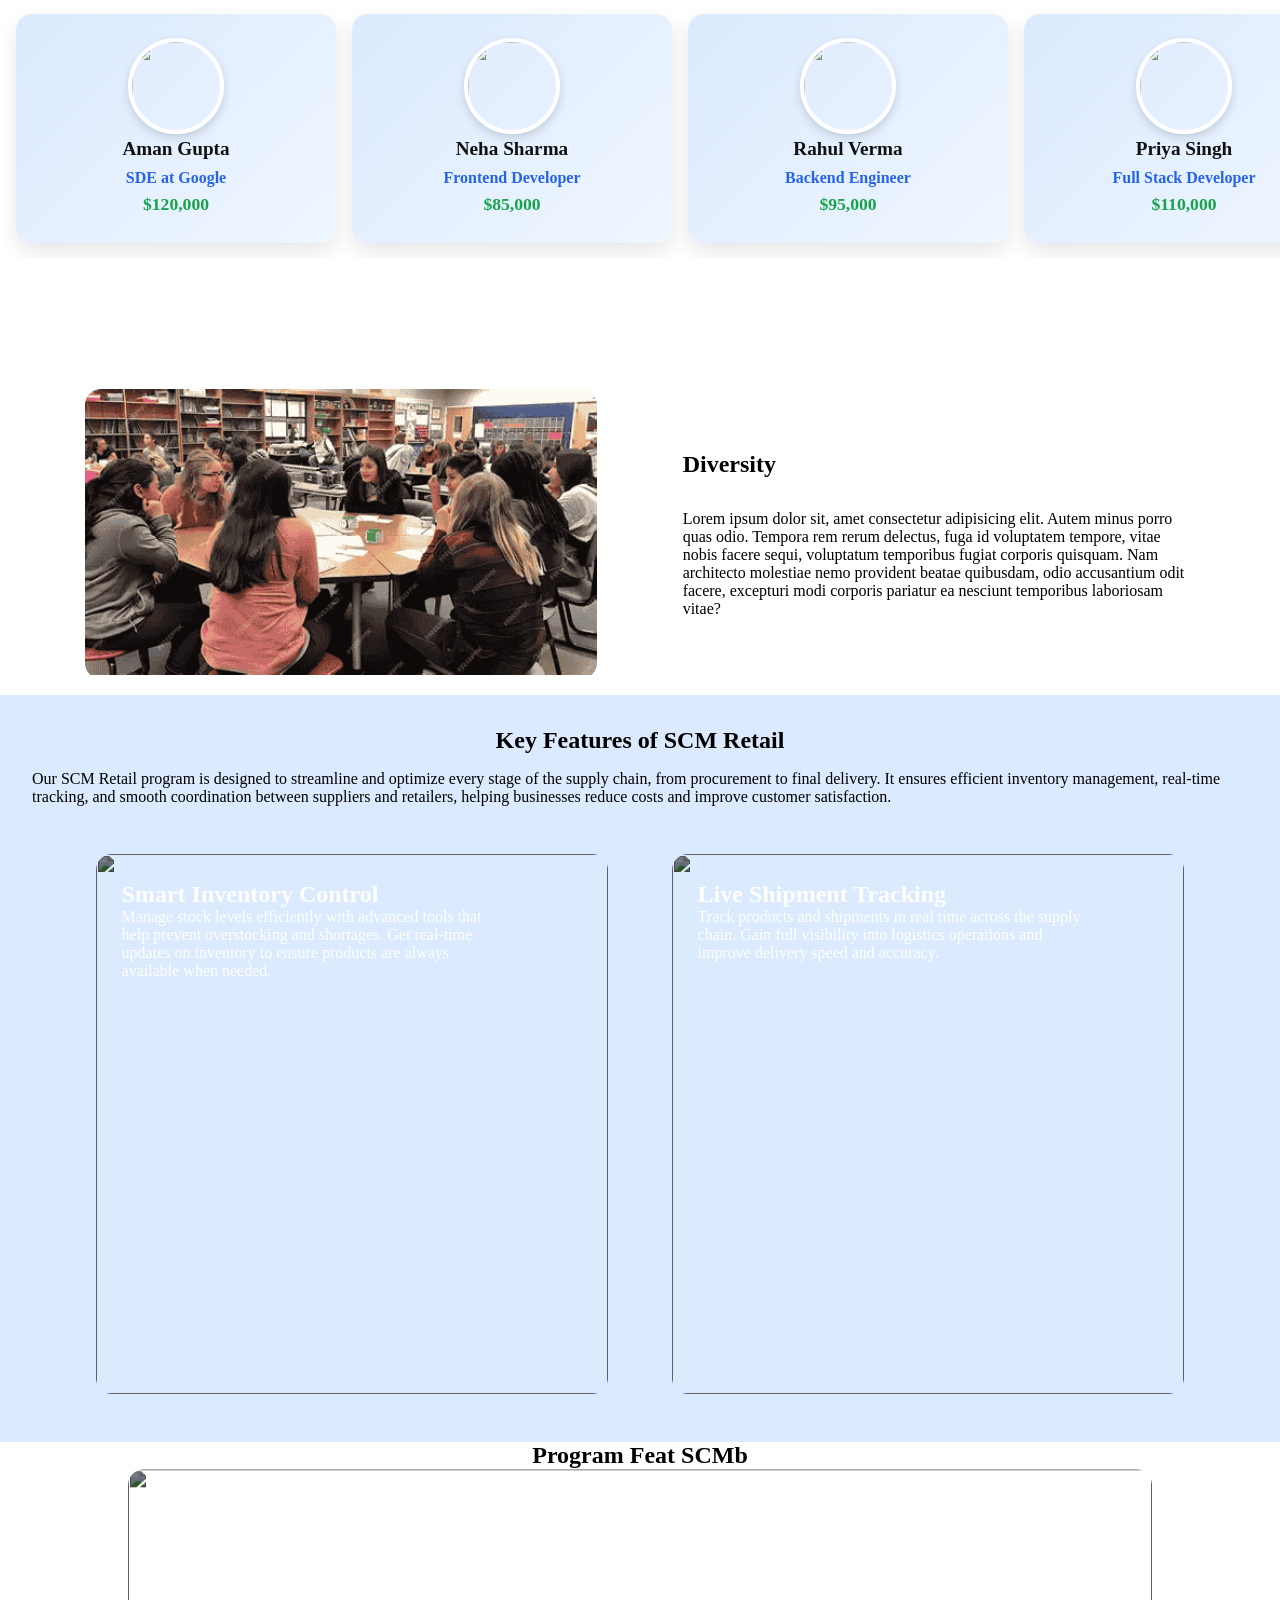
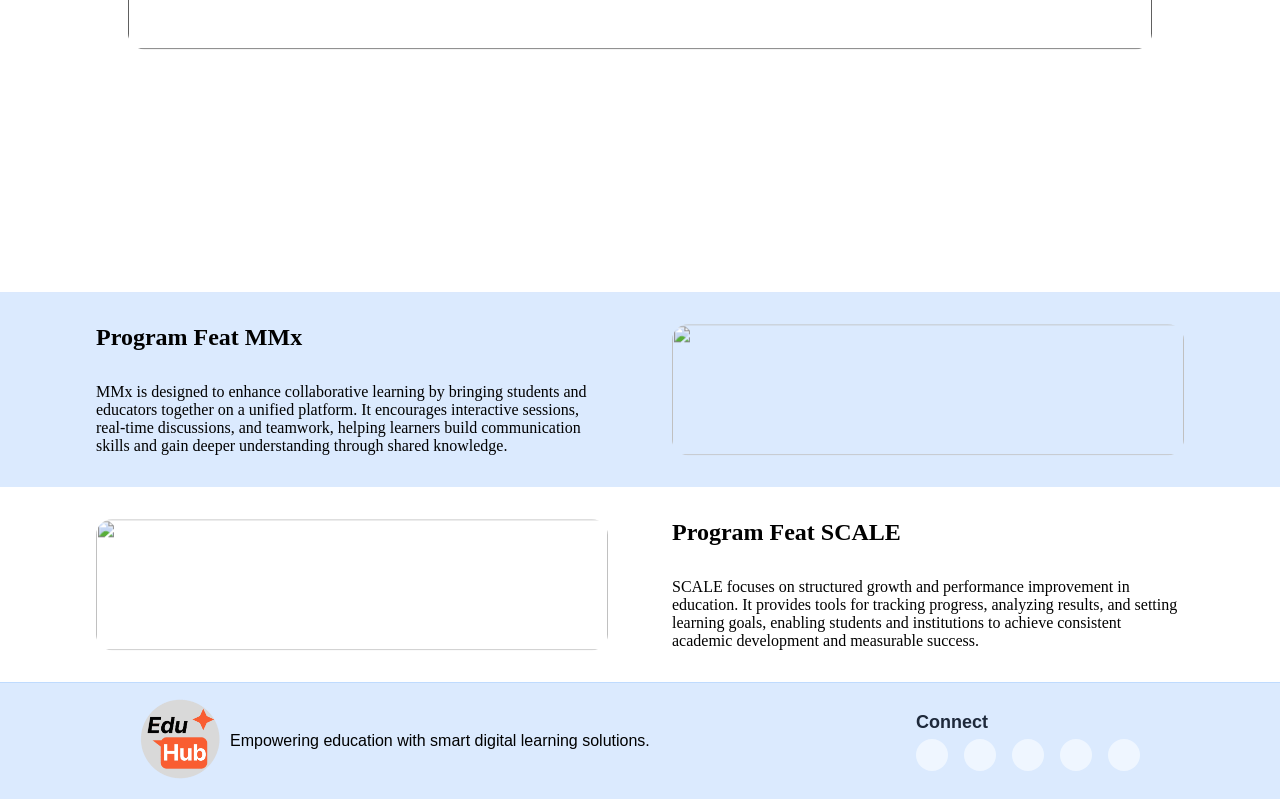
==== commit 3aa91086: "New File Eduation.html with responsive" ====
--- a/index.html
+++ b/index.html
@@ -4,6 +4,10 @@
     <meta charset="UTF-8" />
     <meta name="viewport" content="width=device-width, initial-scale=1.0" />
     <title>Research and Education</title>
+    <link
+      rel="stylesheet"
+      href="https://cdn.jsdelivr.net/npm/locomotive-scroll@3.5.4/dist/locomotive-scroll.css"
+    />
     <link
       rel="stylesheet"
       href="https://cdnjs.cloudflare.com/ajax/libs/font-awesome/7.0.1/css/all.min.css"
@@ -60,15 +64,15 @@
     </nav>
     <div class="secondlinks">
       <span><a href="">ABOUT</a></span>
-      <span><a href="">EDUCATION</a></span>
+      <span><a href="HTML/education.html">EDUCATION</a></span>
       <span><a href="">ADDMISSIONS</a></span>
       <span><a href="">EXPERIMENTAL LEARNING</a></span>
       <span><a href="">STUDENT EXPERIENCE</a></span>
       <span><a href="">EMPLOYEMENT OUTCOMES</a></span>
       <span><a href="">DIRECTORY</a></span>
     </div>
-    <section id="allcontents">
-      <section class="webinar-container">
+    <main id="allcontents">
+      <section class="webinar-container reveal">
         <div class="hero-text">
           <h1 class="">
             <i class="fa-solid fa-rocket" style="color: #1e3a8a"></i> Upcoming
@@ -98,7 +102,7 @@
         </div>
         <div class="hero-image">
           <img
-            src="../IMAGES/Web development webinar.png"
+            src="IMAGES/Web development webinar.png"
             alt="Upcoming Webinar"
           />
         </div>
@@ -106,7 +110,7 @@
 
       <!---------------------------------BIG VALUE PREPOSITION SECOND SECTION------------------->
 
-      <section class="big-value">
+      <section class="big-value reveal">
         <div class="big-value-bgimg">
           <div>
             <h2 class="text-[28px] text-white font-bold">
@@ -116,7 +120,7 @@
           <button class="big-value-applybutton">Apply</button>
         </div>
       </section>
-      <section class="scm-section">
+      <section class="scm-section reveal">
         <div class="scm-container">
           <div class="scm-left">
             <h1>SCM Program</h1>
@@ -140,7 +144,9 @@
           </div>
         </div>
       </section>
-      <section class="ranking-section flex justify-evenly items-start gap-8">
+      <section
+        class="ranking-section reveal flex justify-evenly items-start gap-8"
+      >
         <div class="ranking-container flex flex-col gap-6"></div>
         <div
           class="ranking-about text-gray-700 flex flex-col gap-4 flex-wrap w-[40%]"
@@ -163,7 +169,7 @@
 
       <!-- -----------------------SCM VALUES---------------------------- -->
 
-      <section class="scm-values flex">
+      <section class="scm-values reveal flex">
         <div class="scmvalues-img">
           <div><img src="IMAGES/SCM Values.png" alt="" /></div>
         </div>
@@ -204,7 +210,7 @@
       </section>
 
       <!-- ----------------------SCM VS MBA------------------ -->
-      <section class="scmvsmba">
+      <section class="scmvsmba reveal">
         <div class="scmvsmbacontent">
           <div>
             <div class="flex item-center justify-center text-[24px] font-bold">
@@ -252,7 +258,7 @@
           </div>
         </div>
       </section>
-      <section class="abtcareer">
+      <section class="abtcareer reveal">
         <div class="careerout">
           <h2 class="text-[24px] text-white text-center font-bold">
             CLIMB YOUR CAREER LADDER STEP BY STEP
@@ -277,7 +283,7 @@
           </p>
         </div>
       </section>
-      <section class="placementdetails">
+      <section class="placementdetails reveal">
         <h2 class="text-center font-bold text-[24px]">Our Placement</h2>
         <div class="carousel-wrapper">
           <div class="careerpics">
@@ -285,7 +291,7 @@
           </div>
         </div>
       </section>
-      <section class="diversity">
+      <section class="diversity reveal">
         <div class="diversity-img">
           <img src="IMAGES/SCM Values.png" alt="" srcset="" />
         </div>
@@ -301,7 +307,7 @@
           </p>
         </div>
       </section>
-      <section class="programfeat">
+      <section class="programfeat reveal">
         <div class="programfeatcontent">
           <h2 class="text-[24px] font-bold">Key Features of SCM Retail</h2>
           <p class="text-[18px] w-[60vw]">
@@ -345,7 +351,7 @@
           </div>
         </div>
       </section>
-      <section class="featscmb">
+      <section class="featscmb reveal">
         <h2 class="text-[24px] font-bold">Program Feat SCMb</h2>
         <div>
           <img
@@ -363,7 +369,7 @@
           </p>
         </div>
       </section>
-      <section class="featmmx">
+      <section class="featmmx reveal">
         <div class="mmxcontent">
           <h2 class="text-[24px] font-bold">Program Feat MMx</h2>
           <p class="text-[18px]">
@@ -382,7 +388,7 @@
           />
         </div>
       </section>
-      <section class="featscale">
+      <section class="featscale reveal">
         <div class="featmmximg">
           <img
             src="https://images.unsplash.com/photo-1454165804606-c3d57bc86b40"
@@ -401,11 +407,11 @@
           </p>
         </div>
       </section>
-    </section>
-    <footer class="footer">
+    </main>
+    <footer class="footer ">
       <div class="footer-content">
         <div class="footer-brand">
-          <img src="IMAGES/3.png" alt="Logo" />
+          <a href="index.html"><img src="IMAGES/3.png" alt="Logo" /></a>
           <p>Empowering education with smart digital learning solutions.</p>
         </div>
 
@@ -433,7 +439,18 @@
         </div>
       </div>
     </footer>
-
+    <script
+    src="https://cdnjs.cloudflare.com/ajax/libs/gsap/3.13.0/gsap.min.js"
+    integrity="sha512-NcZdtrT77bJr4STcmsGAESr06BYGE8woZdSdEgqnpyqac7sugNO+Tr4bGwGF3MsnEkGKhU2KL2xh6Ec+BqsaHA=="
+    crossorigin="anonymous"
+    referrerpolicy="no-referrer"
+    ></script>
+    <script
+    src="https://cdnjs.cloudflare.com/ajax/libs/gsap/3.13.0/ScrollTrigger.min.js"
+    integrity="sha512-P2IDYZfqSwjcSjX0BKeNhwRUH8zRPGlgcWl5n6gBLzdi4Y5/0O4zaXrtO4K9TZK6Hn1BenYpKowuCavNandERg=="
+    crossorigin="anonymous"
+    referrerpolicy="no-referrer"
+    ></script>
     <script src="JAVA SCRIPT/script.js"></script>
   </body>
 </html>
--- a/CSS/index.css
+++ b/CSS/index.css
@@ -4,6 +4,7 @@
   padding: 0;
   box-sizing: border-box;
   /* max-width: 1600px; */
+  /* scroll-behavior: smooth; */
 }
 
 img:hover{
--- a/CSS/indexresponsive.css
+++ b/CSS/indexresponsive.css
@@ -15,14 +15,13 @@
     display: none;
   }
   #navlinks {
-    flex-direction: column;
-    gap: 1rem;
     display: none;
   }
 
   #navlinksmob.second {
     display: flex;
     animation: slideDownnavlinks 0.4s ease forwards;
+    flex: 1 1 1;
   }
   #navlinksmob {
     display: none;
@@ -33,6 +32,7 @@
     font-size: 14px;
     padding-bottom: 1rem;
     opacity: 0;
+    height: 22vh;
   }
 
   @keyframes slideDownnavlinks {
@@ -88,6 +88,7 @@
     gap: 1rem;
     text-align: center;
     font-size: 14px;
+    height: 40vh;
     background-color: #1e3a8a;
     transform: translateY(-200%);
   }
@@ -284,7 +285,7 @@
     display: flex;
     justify-content: flex-end;
     align-items: flex-end;
-    height: 24vh;
+    height: 20vh;
     padding: 0 2rem;
     border: 0;
   }
